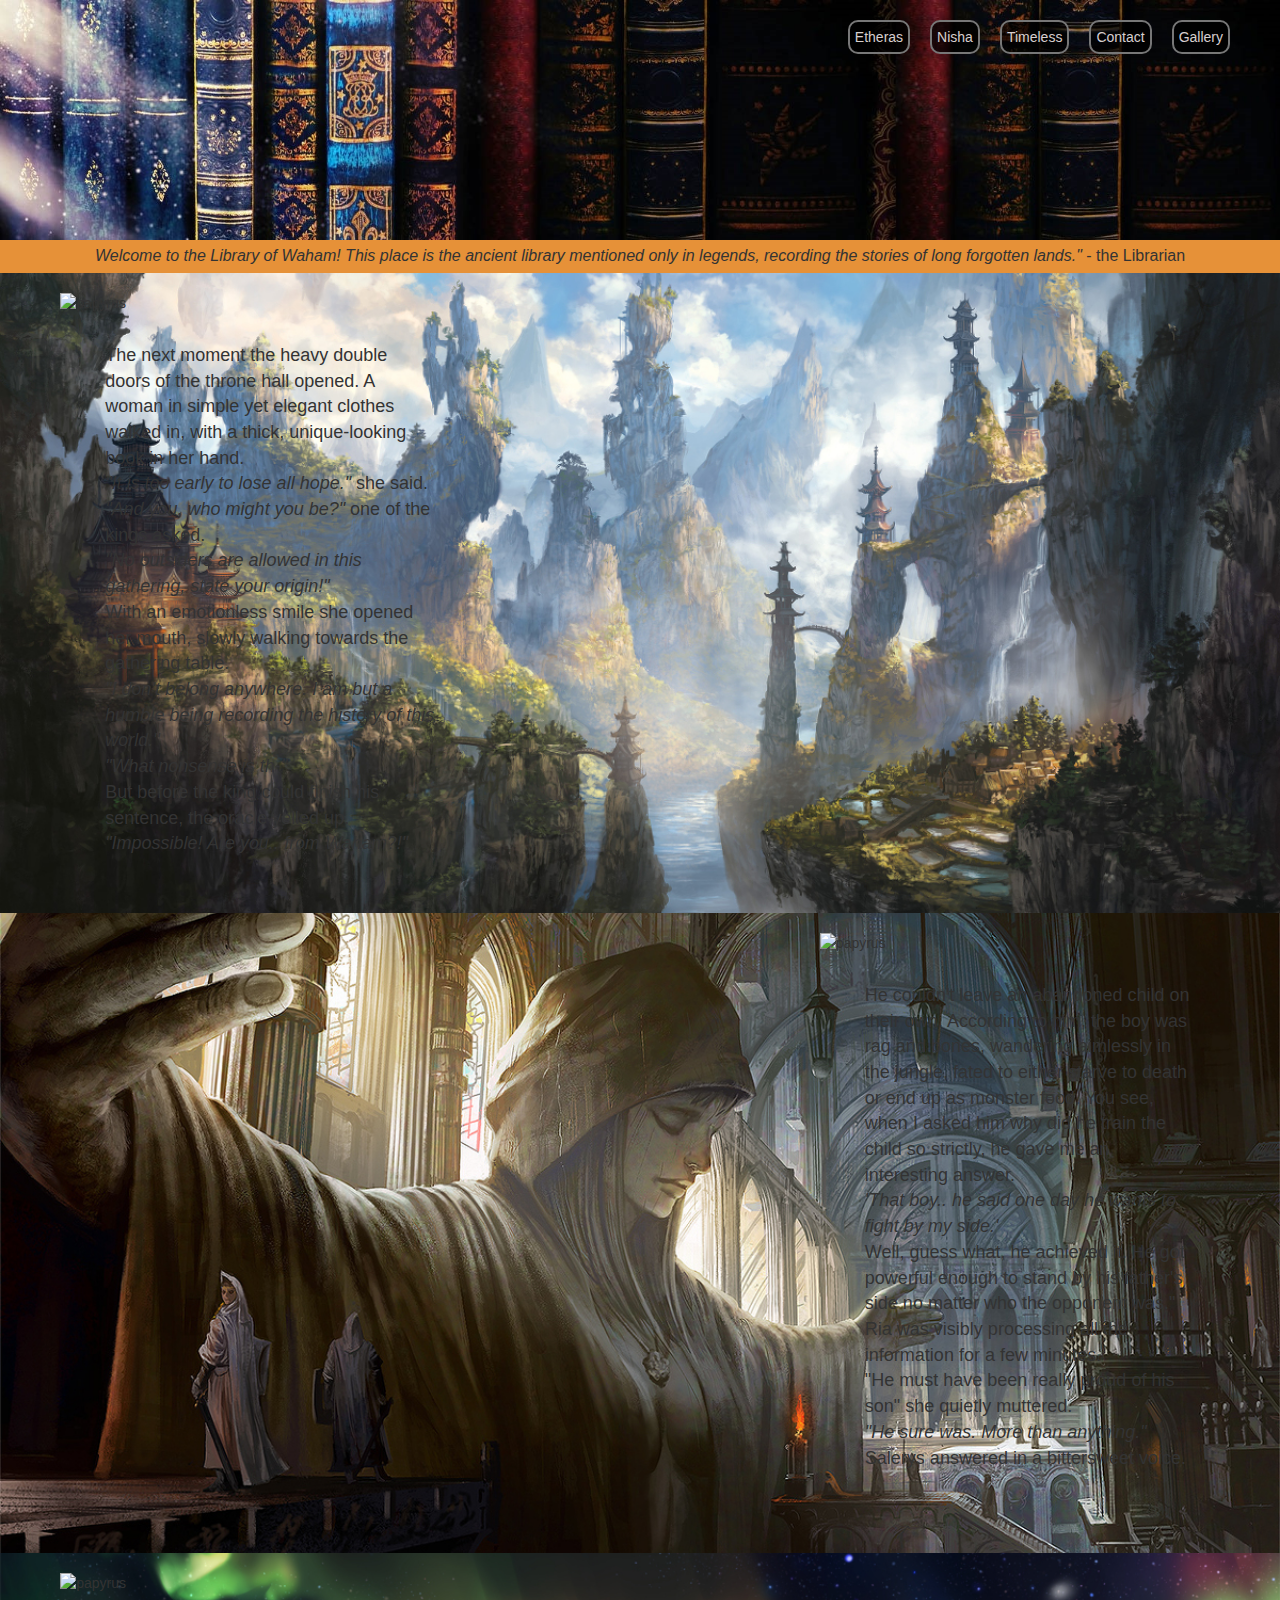
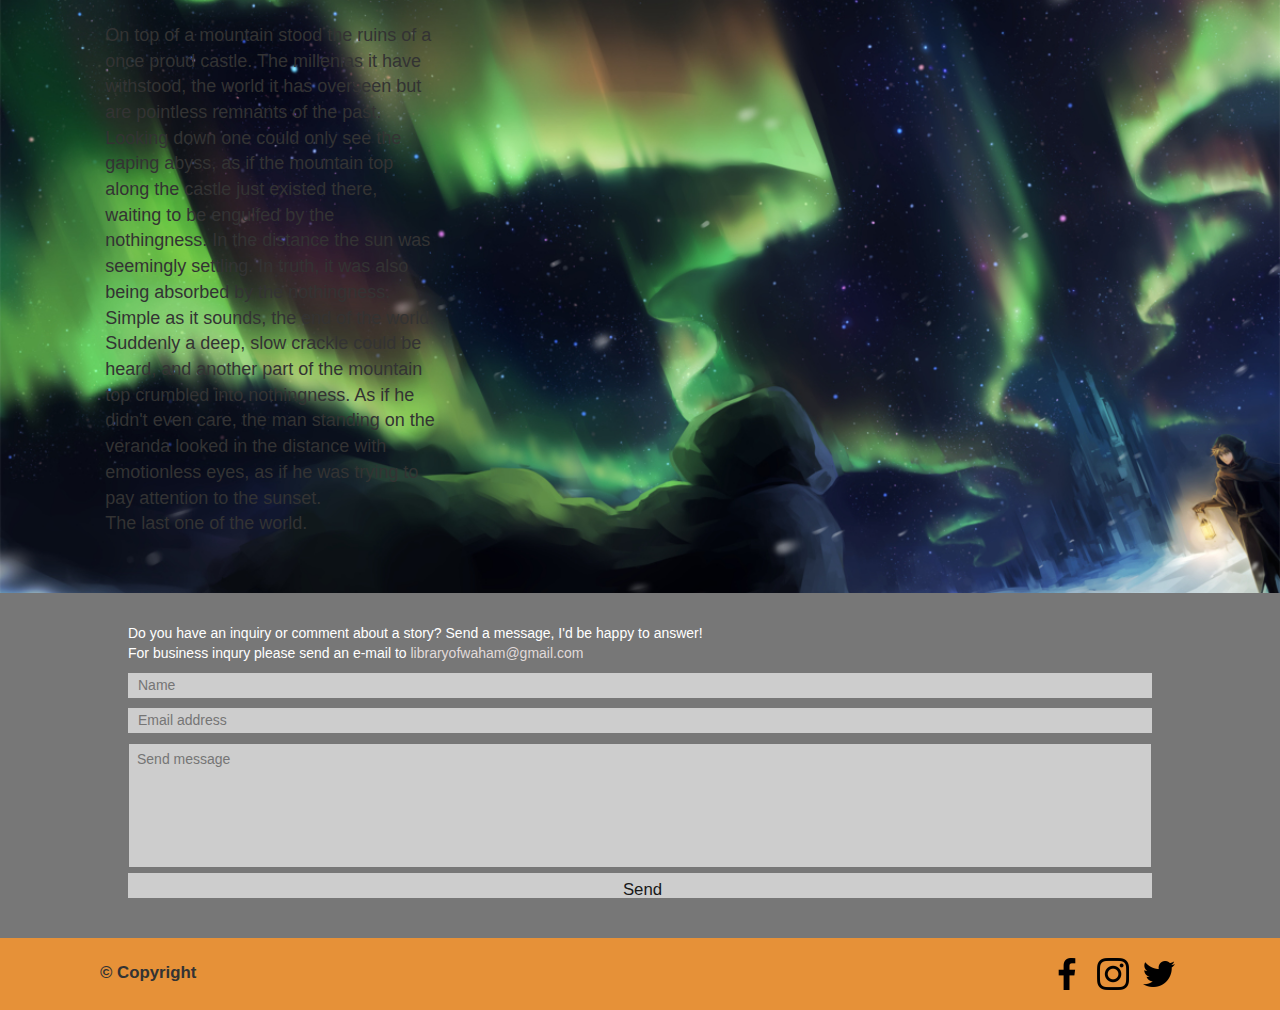
==== index.html @ be9147c2 "replaced Role Ipsum text with actual novel parts" ====
<!DOCTYPE html>
<html lang="en">
  <head>
    <meta charset="UTF-8" />
    <meta name="viewport" content="width=device-width, initial-scale=1.0" />
    <meta http-equiv="X-UA-Compatible" content="ie=edge" />
    <meta
      name="Description"
      content="An online novel site that shares stories written by author Alcor"
    />
    <meta name="keywords" content="novel, fantasy, story, Alcor, Waham" />
    <link
      rel="stylesheet"
      href="https://cdnjs.cloudflare.com/ajax/libs/twitter-bootstrap/3.3.7/css/bootstrap.min.css"
    />
    <link
      rel="stylesheet"
      href="https://cdnjs.cloudflare.com/ajax/libs/font-awesome/5.15.4/css/all.min.css"
    />
    <link rel="stylesheet" href="style.css" />
    <title>Library of Waham</title>
  </head>
  <body>
    <header>
        <nav>
            <ul>
                <li>
                    <a href="#etheras">Etheras</a>
                </li>
                <li>
                    <a href="#mute-priestess">Nisha</a>
                </li>
                <li>
                    <a href="#lost-in-time">Timeless</a>
                </li>
                <li>
                    <a href="#contact">Contact</a>
                </li>
                <li>
                    <a href="gallery.html">Gallery</a>
                </li>
            </ul>
        </nav>
    </header>
    <div id="quote">
        <em>Welcome to the Library of Waham! This place is the ancient library
            mentioned only in legends, recording the stories of long forgotten
            lands."</em> - the Librarian
    </div>
    <section id="etheras">
        <div class="content-container">
            <img class="papyrus-img" src="./assets/home/old_paper_stock_02_by_ftourini_d48ubt0.png" alt="papyrus" />
            <p class="papyrus-text">
                The next moment the heavy double doors of the throne hall opened.
                A woman in simple yet elegant clothes walked in, with a thick, unique-looking book in her hand.
                <br>
                <em>"It is too early to lose all hope."</em> she said.
                <br>
                <em>"And you, who might you be?"</em> one of the kings asked.
                <br>
                <em>"No outsiders are allowed in this gathering, state your origin!"</em>
                <br>
                With an emotionless smile she opened her mouth, slowly walking towards the gathering table.
                <br>
                <em>"I don't belong anywhere. I am but a humble being recording the history of this world."</em>
                <br>
                <em>"What nonsense is th-"</em>
                <br>
                But before the king could finish his sentence, the oracle yelled up.
                <em>"Impossible! Are you.. from Waham?!"</em>
            </p>
        </div>
    </section>
    <section id="mute-priestess">
        <div class="content-container mute-priestess-content">
            <img class="papyrus-img" src="./assets/home/old_paper_stock_02_by_ftourini_d48ubt0_2.png" alt="papyrus" />
            <p class="papyrus-text">
                He couldn't leave an abandoned child on their own.
                According to him, the boy was rag and bones, wandering aimlessly in the jungle, fated to either starve to death or end
                up as monster food.
                You see, when I asked him why did he train the child so strictly, he gave me an interesting answer.
                <br>
                <em>'That boy.. he said one day he wants to fight by my side.'</em>
                <br>
                Well, guess what, he achieved it.
                He got powerful enough to stand by his father's side no matter who the opponent was."
                Ria was visibly processing all the information for a few minutes.
                <br>
                "He must have been really proud of his son" she quietly muttered.
                <br>
                <em>"He sure was. More than anything."</em> Salerys answered in a bittersweet voice.
            </p>
        </div>
    </section>
    <section id="lost-in-time">
        <div class="content-container">
            <img class="papyrus-img" src="./assets/home/old_paper_stock_02_by_ftourini_d48ubt0.png" alt="papyrus" />
            <p class="papyrus-text">
                On top of a mountain stood the ruins of a once proud castle.
                The millenias it have withstood, the world it has overseen but are pointless remnants of the past.
                <br>
                Looking down one could only see the gaping abyss, as if the mountain top along the
                castle just existed there, waiting to be engulfed by the nothingness.
                In the distance the sun was seemingly settling. In truth, it was also being absorbed by the nothingness.
                Simple as it sounds, the end of the world.
                <br>
                Suddenly a deep, slow crackle could be heard, and another part of the mountain top crumbled into nothingness.
                As if he didn't even care, the man standing on the veranda looked in the distance with emotionless eyes, as if he was
                trying to pay attention to the sunset.
                <br>
                The last one of the world.
            </p>
        </div>
    </section>
    <section id="contact">
        
        <div class="contact-container">
            <p>
                Do you have an inquiry or comment about a story?
                Send a message, I'd be happy to answer!
                <br>
                For business inqury please send an e-mail to <a href="mailto:libraryofwaham@gmail.com">libraryofwaham@gmail.com</a>
            </p>
            <form action="thankyou.html">
                <input type="text" name="name" placeholder="Name" aria-label="Name" required>
                <br>
                <input type="email" name="email"  placeholder="Email address"
                    aria-label="Email address" required>
                <br>
                <textarea name="message" class="message" placeholder="Send message"
                    aria-label="Send message" required></textarea>
                <br>
                <div class="submit-button">
                    <input type="submit" value="Send" class="send" aria-label="Send your message">
                </div>
            </form>
        </div>
    </section>
    <footer>
        <p>
            &#169; Copyright
        </p>
    
        <div class="social-media">
            <a href="https://www.facebook.com">
                <img src="./assets/home/facebook-app-symbol.png" alt="facebook" />
            </a>
            <a href="https://www.instagram.com">
                <img src="./assets/home/instagram.png" alt="instagram" />
            </a>
            <a href="https://www.twitter.com">
                <img src="./assets/home/twitter.png" alt="twitter" />
            </a>
        </div>
    </footer>
    <script src="https://cdnjs.cloudflare.com/ajax/libs/jquery/3.5.1/jquery.min.js"></script>
    <script src="https://cdnjs.cloudflare.com/ajax/libs/twitter-bootstrap/3.3.7/js/bootstrap.min.js"></script>
  </body>
</html>
---- style.css ----
* {
    margin: 0;
    padding: 0;
    box-sizing: border-box;
}

body {
    height: 100vh;
    background-color: #777777;
    font-family:Arial, Helvetica, sans-serif
}

header {
    background-image: url("./assets/home/the_forbidden_library_by_glowsydoodles_dbdv1jk-pre.jpg");
    background-size: cover;
    height:240px;
    padding: 20px 40px;
    background-repeat: no-repeat;
    width: 100%;
}

nav {
    width: fit-content;
    margin-left: auto;
}

ul {
    list-style: none;
    padding: 0;
    display: flex;
    flex-direction: row;
    justify-content: flex-end;
}

li {
    margin: 0 10px;
    width: fit-content;
    padding: 5px;
    border: 2px solid #777777;
    border-radius: 10px;
    background-color: rgba(0, 0, 0, 0.7);
}

@media screen and (max-width: 640px) {
    ul {
        display: block;
    }
    li {
        width: 70px;
        margin: 5px 0;
    }
    header {
        padding-right: 0px;
        padding-top: 5px;
    }
}

a {
    text-decoration: none;
    color: #eee5e5e7;
}

#quote {
    color: #333;
    padding: 5px;
    font-size: 16px;
    text-align: center;
    background-color: #e69138;
}

/*--- SECTION COMMON SETTINGS ---*/
section {
    background-size: cover;
    background-position: center;
    height: 640px;
    padding: 20px 4.7vw;
}

/*--- CONTENT COMMON SETTINGS ---*/
.content-container {
    max-width: 400px;
    height: 100%;
    padding: 10px;
    position: relative;
}

.papyrus-img {
    position: absolute;
    top: 0;
    left: 0;
    width: 100%;
    height: 100%;
    background-size: contain;
    background-repeat: no-repeat;
}

.papyrus-text {
    position: absolute;
    top: 30px;
    left: 20px;
    padding: 20px 25px;
    font-size: 18px;
}

@media screen and (max-width: 360px) {
    .papyrus-text {
        font-size: 5.5vw;
    }
}

/*--- ETHERAS ---*/
#etheras {
    background-image: url('./assets/home/etheras_illust.jpg');
}

/*--- MUTE PRIESTESS ---*/
#mute-priestess {
    background-image: url('./assets/home/mute_priestess.jpg');
}

.mute-priestess-content {
    margin-left: auto;
}

/*--- LOST IN TIME ---*/
#lost-in-time {
    background-image: url('./assets/home/man_lost_in_time.jpg');
}

#contact {
    display: flex;
    align-items: center;
    justify-content: center;
    height: fit-content;
    padding: 30px 0;
}

.contact-container {
    width: 80%;
    color: #ffffff;
}

input{
    width: 100%;
    height: 25px;
    padding: 5px 5px 5px 10px;
    margin-bottom: 10px;
    background-color: #dadadade;
    color: #191919;
    border: none;
}

.message {
    width: 100%;
    height: 125px;
    padding: 5px 5px 5px 8px;
    resize: none;
    background-color: #dadadade;
    color:#191919;
}

.submit-button input {
    font-size:larger;
}

.submit-button {
    display: flex;
    justify-content: center;
}

footer {
    padding: 0px 100px;
    background-color: #e69138;
    display: flex;
    flex-direction: row;
    justify-content: space-between;
    align-items: baseline;
}

footer p {
    text-align: center;
    font-size:larger;
    font-weight:bolder;

}

.social-media {
    margin: 20px 0;
}

.social-media a {
    display: inline-block;
    width: 32px;
    height: 32px;
    margin: 0 5px;
}

.social-media a img {
    width: 32px;
    height: 32px;
}

@media screen and (max-width: 640px) {
    footer {
        padding: 20px;
        flex-direction: column;
        justify-content: center;
        align-items: center;
    }
}

.grid-container {
    display: grid;
    grid-template-columns: repeat(auto-fit, minmax(300px, 2.5fr));
    grid-gap: 5px;
    justify-items: center;
    margin-bottom: 5px;
}

.gallery img {
    width: 100%;
}

#thankyou-body {
    background-color: #f3f3f3;
}

#thankyou-image {
    width:100%;
}

#thankyou-message {
    margin-top: 100px;
    text-align: center;
    width: 100%;
}
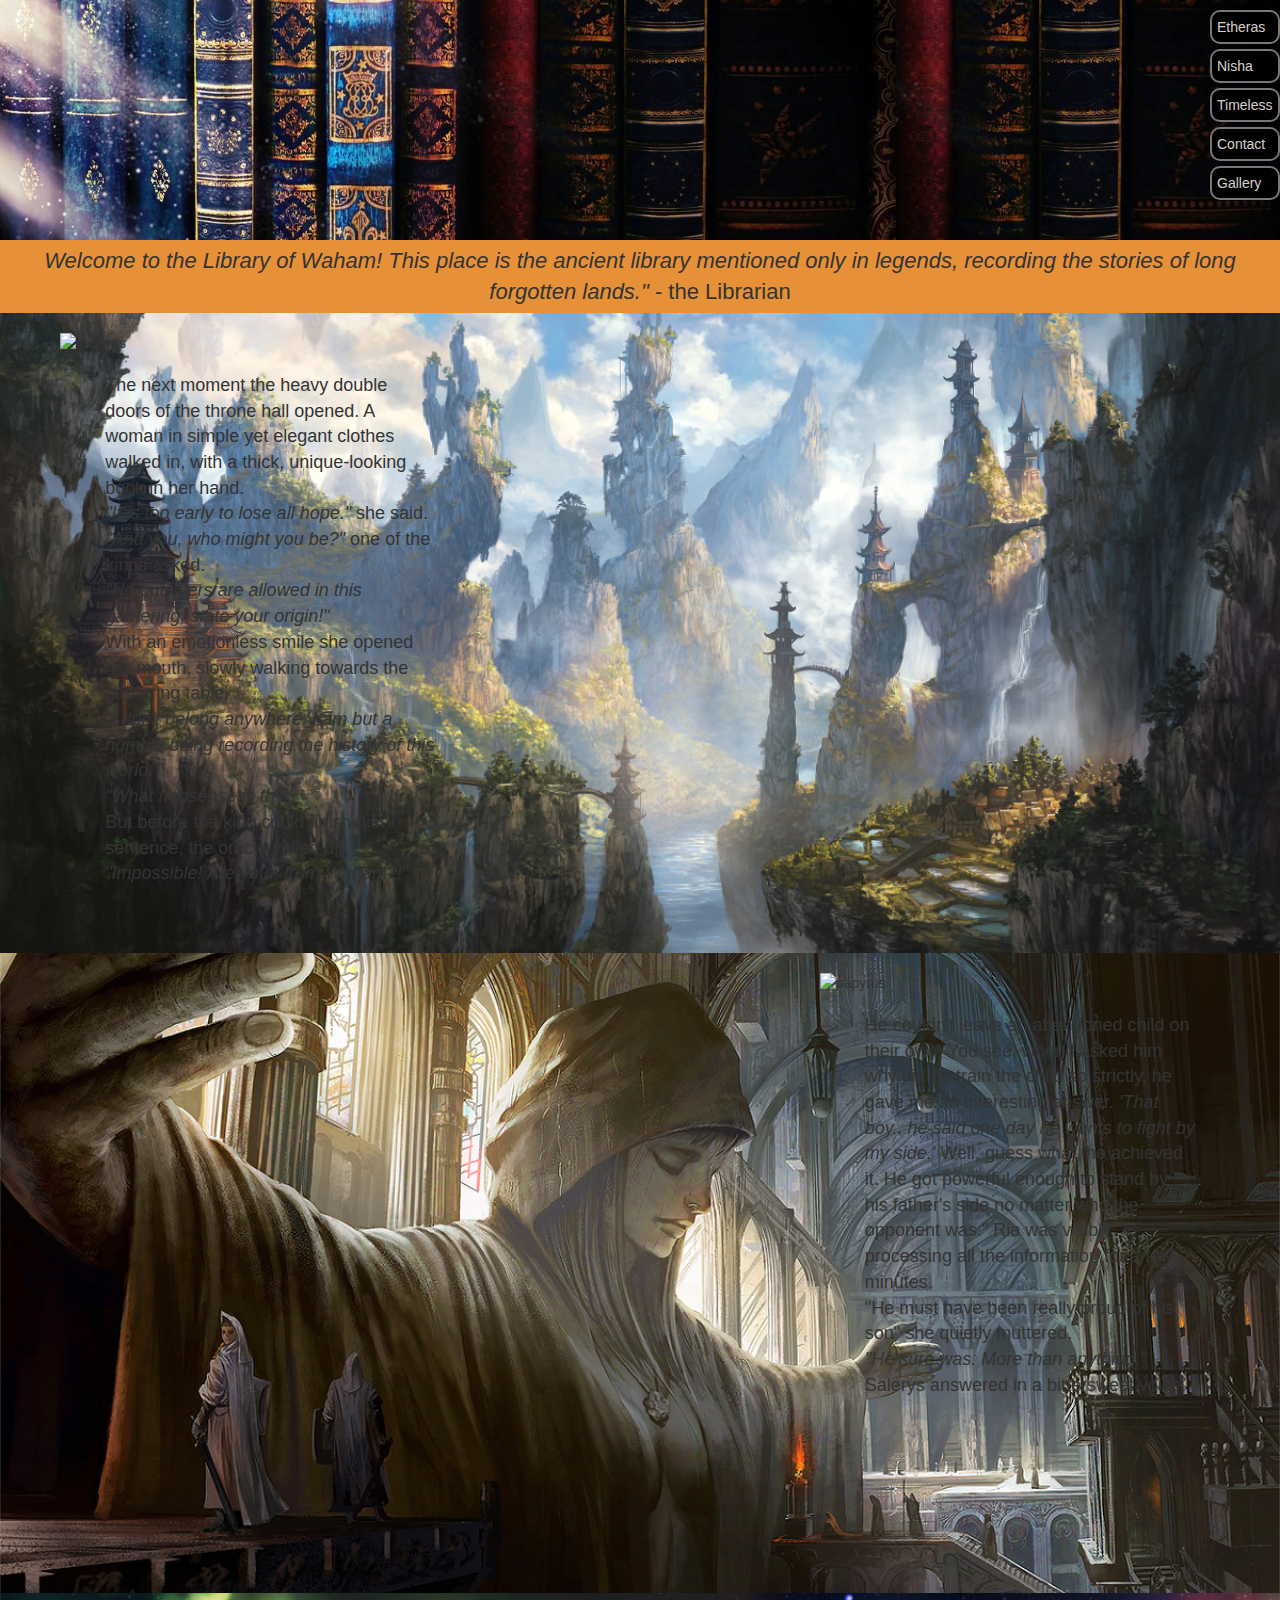
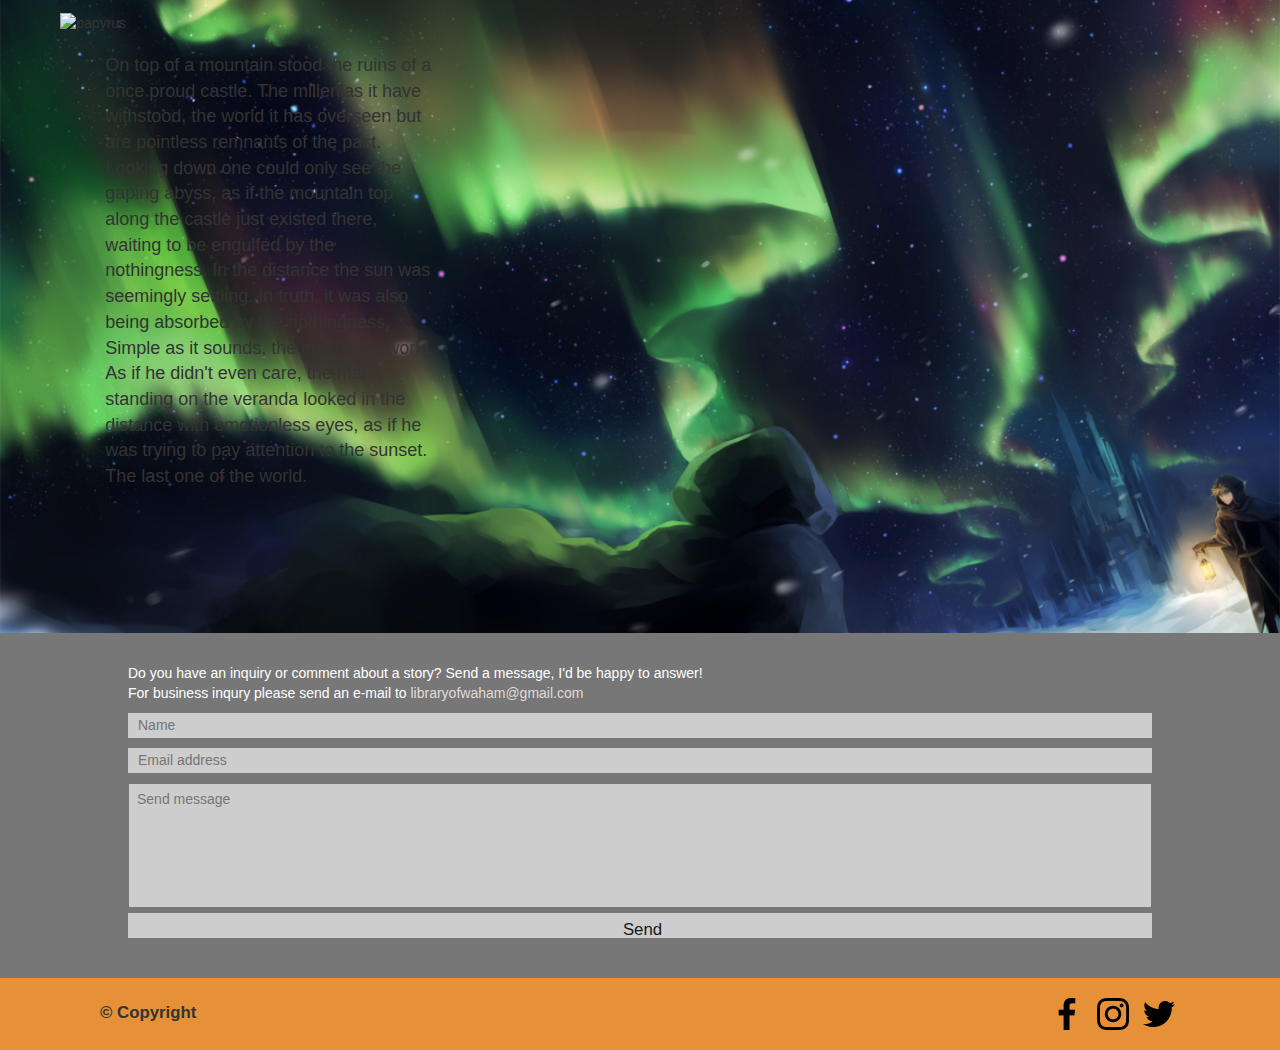
==== commit 697d3966: "added folder for readme images, corrected validator warnings in index" ====
--- a/index.html
+++ b/index.html
@@ -1,14 +1,14 @@
 <!DOCTYPE html>
 <html lang="en">
   <head>
-    <meta charset="UTF-8" />
-    <meta name="viewport" content="width=device-width, initial-scale=1.0" />
-    <meta http-equiv="X-UA-Compatible" content="ie=edge" />
+    <meta charset="UTF-8">
+    <meta name="viewport" content="width=device-width, initial-scale=1.0">
+    <meta http-equiv="X-UA-Compatible" content="ie=edge">
     <meta
       name="Description"
       content="An online novel site that shares stories written by author Alcor"
     />
-    <meta name="keywords" content="novel, fantasy, story, Alcor, Waham" />
+    <meta name="keywords" content="novel, fantasy, story, Alcor, Waham">
     <link
       rel="stylesheet"
       href="https://cdnjs.cloudflare.com/ajax/libs/twitter-bootstrap/3.3.7/css/bootstrap.min.css"
@@ -17,7 +17,7 @@
       rel="stylesheet"
       href="https://cdnjs.cloudflare.com/ajax/libs/font-awesome/5.15.4/css/all.min.css"
     />
-    <link rel="stylesheet" href="style.css" />
+    <link rel="stylesheet" href="style.css">
     <title>Library of Waham</title>
   </head>
   <body>
@@ -49,7 +49,7 @@
     </div>
     <section id="etheras">
         <div class="content-container">
-            <img class="papyrus-img" src="./assets/home/old_paper_stock_02_by_ftourini_d48ubt0.png" alt="papyrus" />
+            <img class="papyrus-img" src="./assets/home/old_paper_stock_02_by_ftourini_d48ubt0.png" alt="papyrus">
             <p class="papyrus-text">
                 The next moment the heavy double doors of the throne hall opened.
                 A woman in simple yet elegant clothes walked in, with a thick, unique-looking book in her hand.
@@ -73,15 +73,11 @@
     </section>
     <section id="mute-priestess">
         <div class="content-container mute-priestess-content">
-            <img class="papyrus-img" src="./assets/home/old_paper_stock_02_by_ftourini_d48ubt0_2.png" alt="papyrus" />
+            <img class="papyrus-img" src="./assets/home/old_paper_stock_02_by_ftourini_d48ubt0_2.png" alt="papyrus">
             <p class="papyrus-text">
                 He couldn't leave an abandoned child on their own.
-                According to him, the boy was rag and bones, wandering aimlessly in the jungle, fated to either starve to death or end
-                up as monster food.
                 You see, when I asked him why did he train the child so strictly, he gave me an interesting answer.
-                <br>
                 <em>'That boy.. he said one day he wants to fight by my side.'</em>
-                <br>
                 Well, guess what, he achieved it.
                 He got powerful enough to stand by his father's side no matter who the opponent was."
                 Ria was visibly processing all the information for a few minutes.
@@ -94,7 +90,7 @@
     </section>
     <section id="lost-in-time">
         <div class="content-container">
-            <img class="papyrus-img" src="./assets/home/old_paper_stock_02_by_ftourini_d48ubt0.png" alt="papyrus" />
+            <img class="papyrus-img" src="./assets/home/old_paper_stock_02_by_ftourini_d48ubt0.png" alt="papyrus">
             <p class="papyrus-text">
                 On top of a mountain stood the ruins of a once proud castle.
                 The millenias it have withstood, the world it has overseen but are pointless remnants of the past.
@@ -103,8 +99,6 @@
                 castle just existed there, waiting to be engulfed by the nothingness.
                 In the distance the sun was seemingly settling. In truth, it was also being absorbed by the nothingness.
                 Simple as it sounds, the end of the world.
-                <br>
-                Suddenly a deep, slow crackle could be heard, and another part of the mountain top crumbled into nothingness.
                 As if he didn't even care, the man standing on the veranda looked in the distance with emotionless eyes, as if he was
                 trying to pay attention to the sunset.
                 <br>
@@ -143,13 +137,13 @@
     
         <div class="social-media">
             <a href="https://www.facebook.com">
-                <img src="./assets/home/facebook-app-symbol.png" alt="facebook" />
+                <img src="./assets/home/facebook-app-symbol.png" alt="facebook">
             </a>
             <a href="https://www.instagram.com">
-                <img src="./assets/home/instagram.png" alt="instagram" />
+                <img src="./assets/home/instagram.png" alt="instagram">
             </a>
             <a href="https://www.twitter.com">
-                <img src="./assets/home/twitter.png" alt="twitter" />
+                <img src="./assets/home/twitter.png" alt="twitter">
             </a>
         </div>
     </footer>
--- a/style.css
+++ b/style.css
@@ -7,7 +7,7 @@
 body {
     height: 100vh;
     background-color: #777777;
-    font-family:Arial, Helvetica, sans-serif
+    font-family:Arial, Helvetica, sans-serif;
 }
 
 header {
@@ -41,7 +41,7 @@
     background-color: rgba(0, 0, 0, 0.7);
 }
 
-@media screen and (max-width: 640px) {
+@media screen and (max-width: 1440px) {
     ul {
         display: block;
     }
@@ -63,9 +63,21 @@
 #quote {
     color: #333;
     padding: 5px;
-    font-size: 16px;
+    font-size: 22px;
+    font-style: bold;
     text-align: center;
     background-color: #e69138;
+}
+
+@media screen and (max-width: 360px) {
+    #quote {
+        color: #333;
+        padding: 5px;
+        font-size: 18px;
+        font-style: bold;
+        text-align: center;
+        background-color: #e69138;
+    }
 }
 
 /*--- SECTION COMMON SETTINGS ---*/
@@ -98,13 +110,17 @@
     position: absolute;
     top: 30px;
     left: 20px;
-    padding: 20px 25px;
+    padding: 10px 25px;
     font-size: 18px;
 }
 
-@media screen and (max-width: 360px) {
+@media screen and (max-width: 420px) {
     .papyrus-text {
-        font-size: 5.5vw;
+        position: absolute;
+        top: 30px;
+        left: 20px;
+        padding: 10px 25px;
+        font-size: 15px;
     }
 }
 
@@ -168,22 +184,6 @@
     justify-content: center;
 }
 
-footer {
-    padding: 0px 100px;
-    background-color: #e69138;
-    display: flex;
-    flex-direction: row;
-    justify-content: space-between;
-    align-items: baseline;
-}
-
-footer p {
-    text-align: center;
-    font-size:larger;
-    font-weight:bolder;
-
-}
-
 .social-media {
     margin: 20px 0;
 }
@@ -198,6 +198,48 @@
 .social-media a img {
     width: 32px;
     height: 32px;
+}
+
+.grid-container {
+    display: grid;
+    grid-template-columns: repeat(auto-fit, minmax(300px, 2,5fr));
+    grid-gap: 5px;
+    justify-items: center;
+    margin-bottom: 5px;
+}
+
+.gallery img {
+    width: 100%
+}
+
+#thankyou-body {
+    background-color: #f3f3f3;
+}
+
+#thankyou-image {
+    width:100%;
+}
+
+#thankyou-message {
+    margin-top: 100px;
+    text-align: center;
+    width: 100%;
+}
+
+footer {
+    padding: 0px 100px;
+    background-color: #e69138;
+    display: flex;
+    flex-direction: row;
+    justify-content: space-between;
+    align-items: baseline;
+}
+
+footer p {
+    text-align: center;
+    font-size: larger;
+    font-weight: bolder;
+
 }
 
 @media screen and (max-width: 640px) {
@@ -207,30 +249,4 @@
         justify-content: center;
         align-items: center;
     }
-}
-
-.grid-container {
-    display: grid;
-    grid-template-columns: repeat(auto-fit, minmax(300px, 2.5fr));
-    grid-gap: 5px;
-    justify-items: center;
-    margin-bottom: 5px;
-}
-
-.gallery img {
-    width: 100%;
-}
-
-#thankyou-body {
-    background-color: #f3f3f3;
-}
-
-#thankyou-image {
-    width:100%;
-}
-
-#thankyou-message {
-    margin-top: 100px;
-    text-align: center;
-    width: 100%;
 }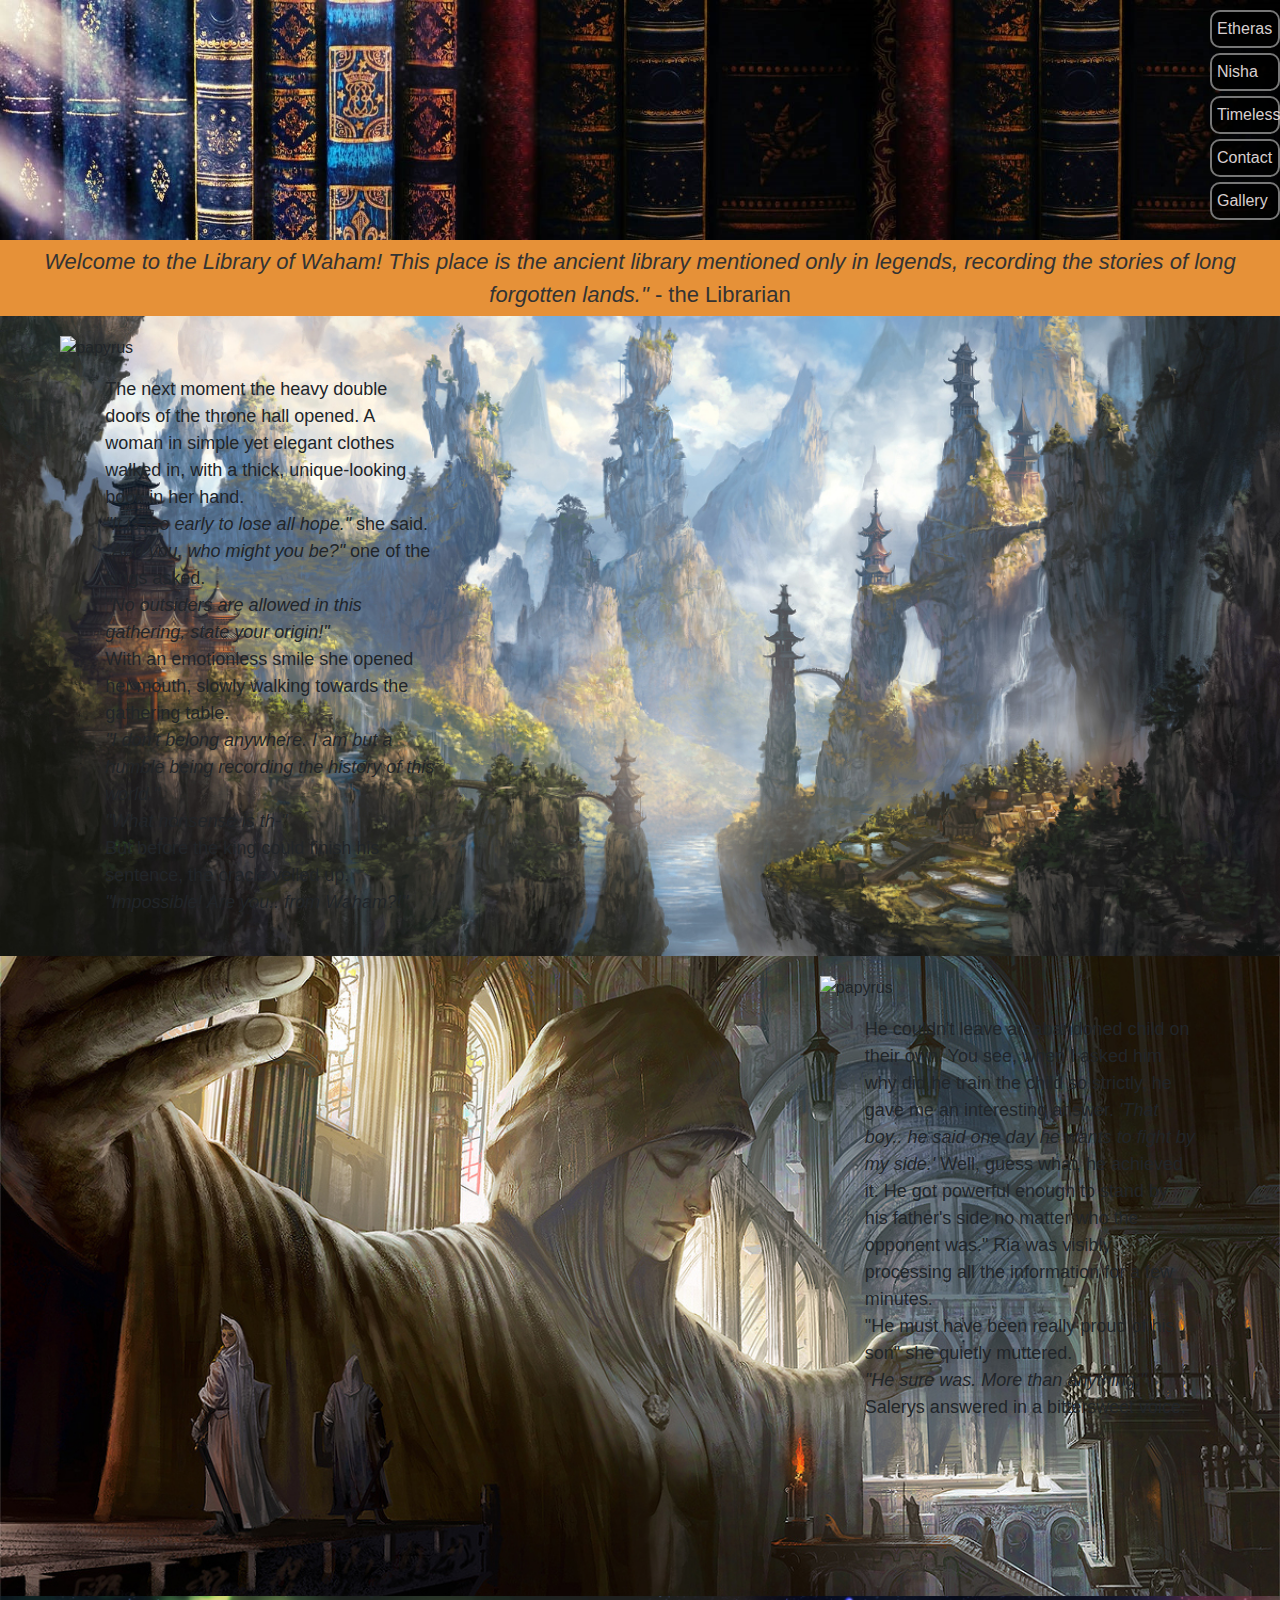
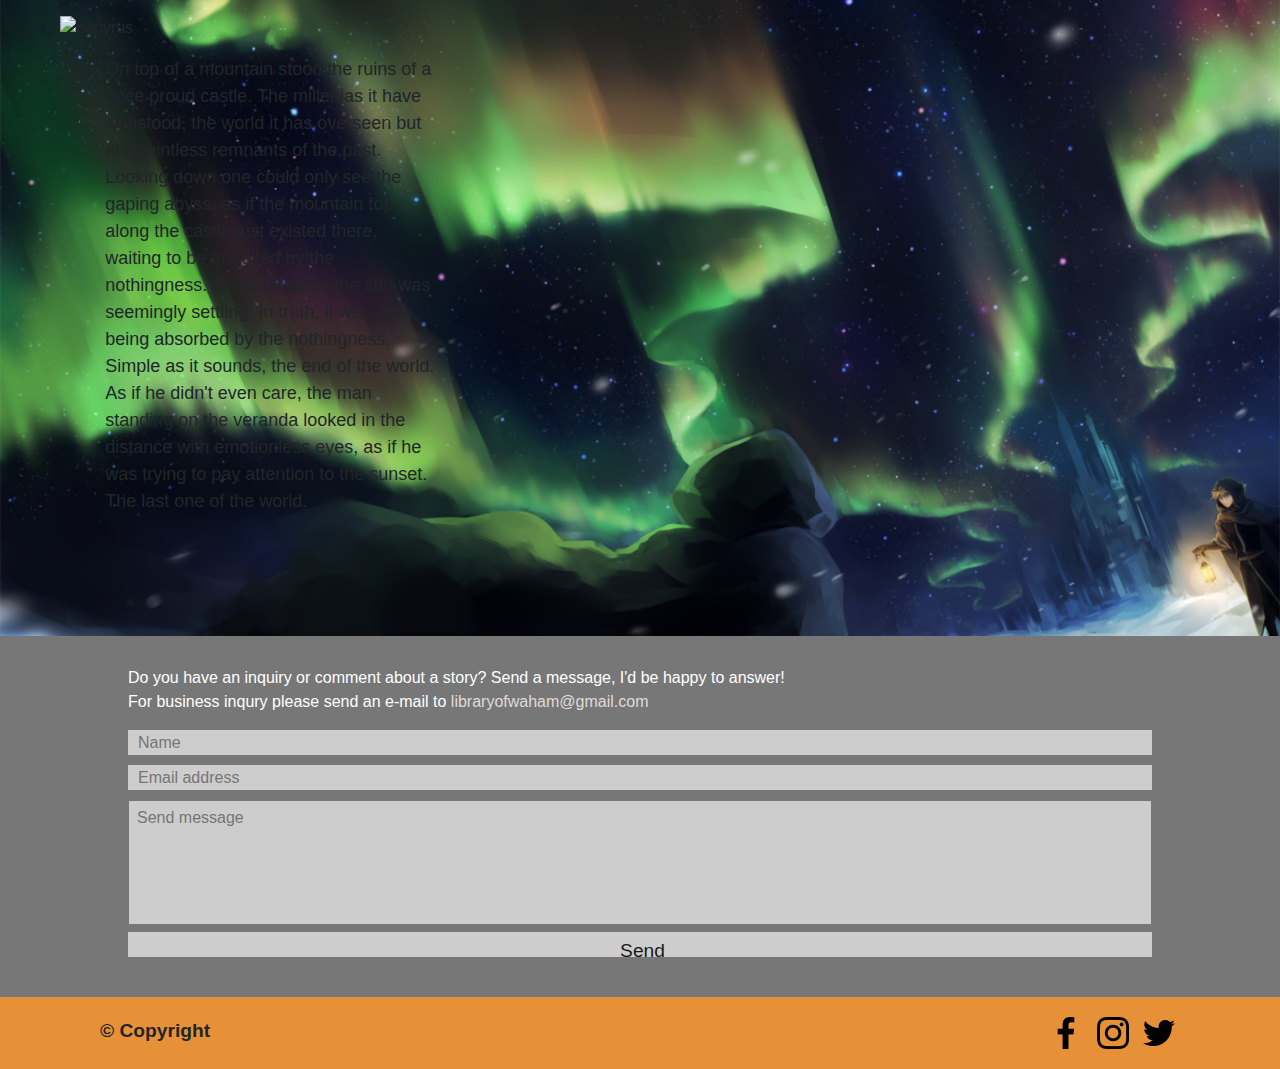
==== commit 702b90a8: "changed bootstrap and added favicon" ====
--- a/index.html
+++ b/index.html
@@ -11,13 +11,14 @@
     <meta name="keywords" content="novel, fantasy, story, Alcor, Waham">
     <link
       rel="stylesheet"
-      href="https://cdnjs.cloudflare.com/ajax/libs/twitter-bootstrap/3.3.7/css/bootstrap.min.css"
+      href="https://cdn.jsdelivr.net/npm/bootstrap@5.3.2/dist/css/bootstrap.min.css"
     />
     <link
       rel="stylesheet"
       href="https://cdnjs.cloudflare.com/ajax/libs/font-awesome/5.15.4/css/all.min.css"
     />
     <link rel="stylesheet" href="style.css">
+    <link rel="icon" type="image/x-icon" href="assets/home/favicon_book.png">
     <title>Library of Waham</title>
   </head>
   <body>
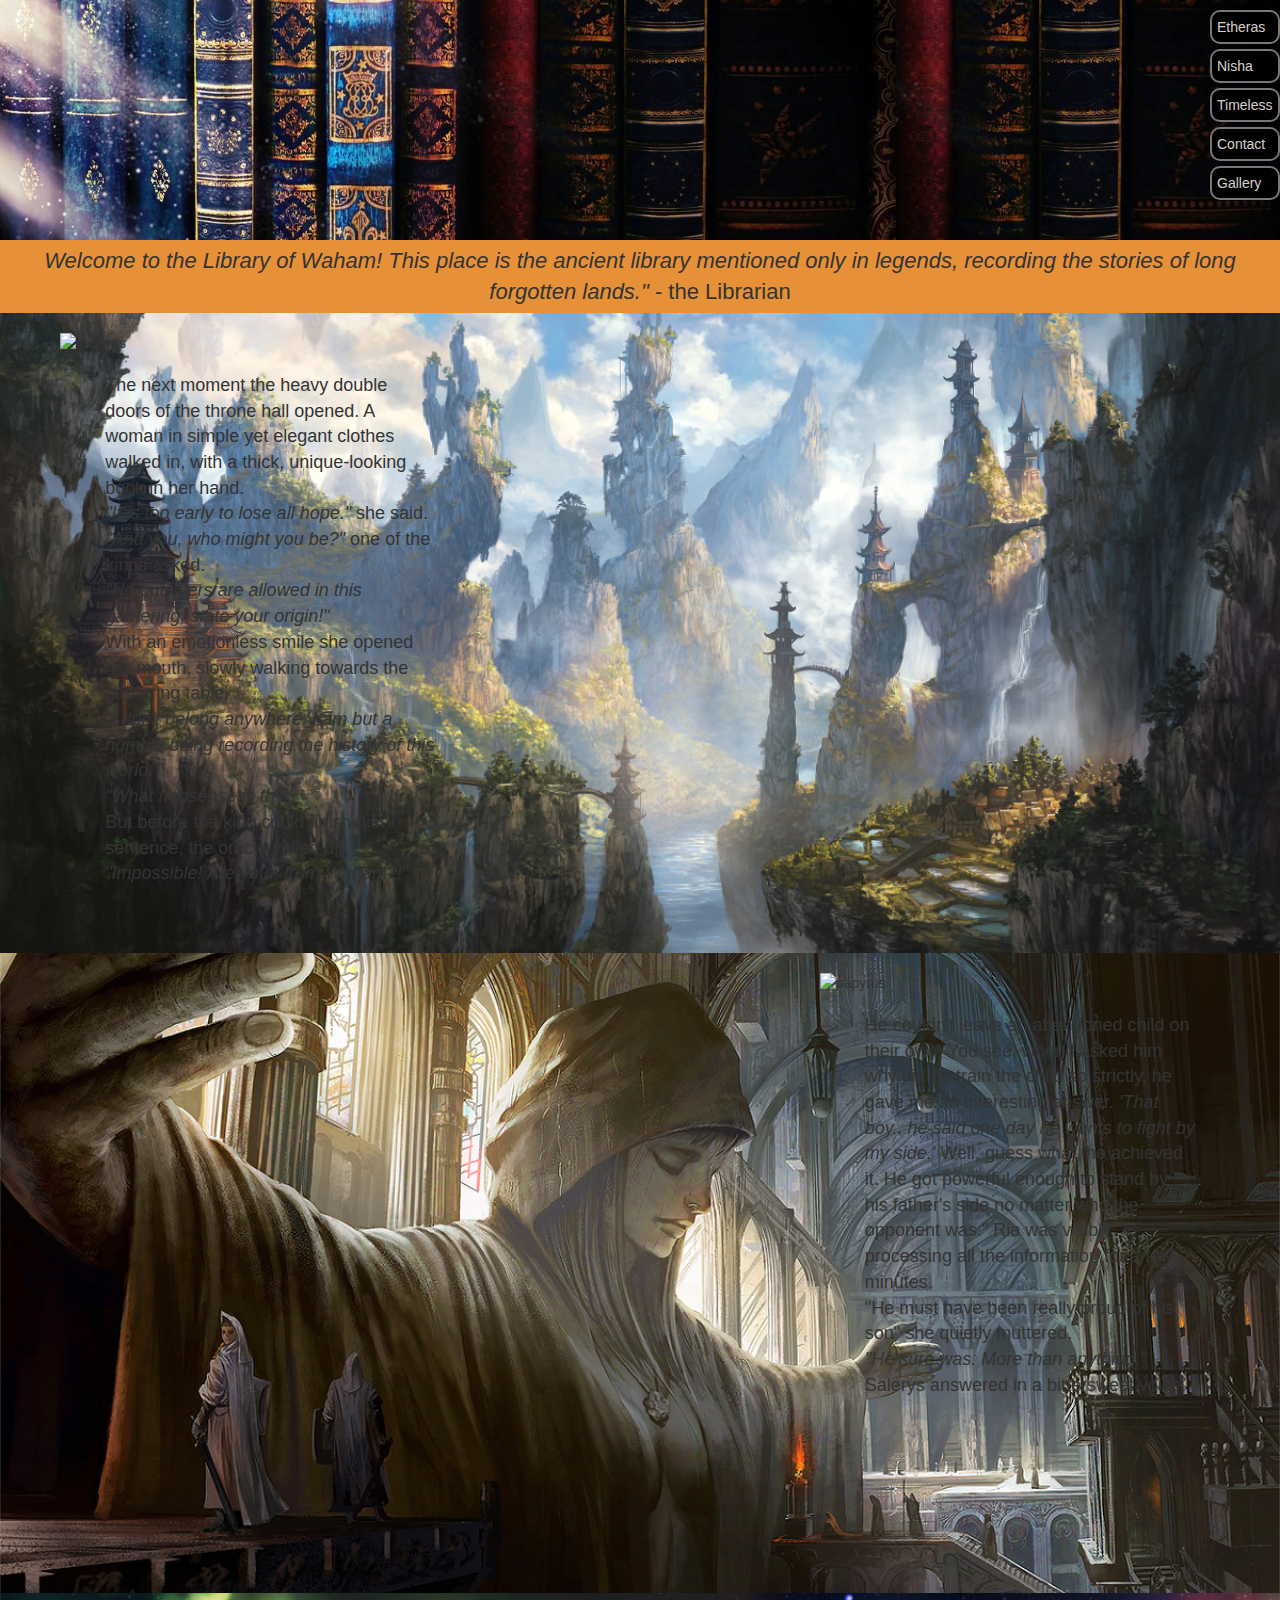
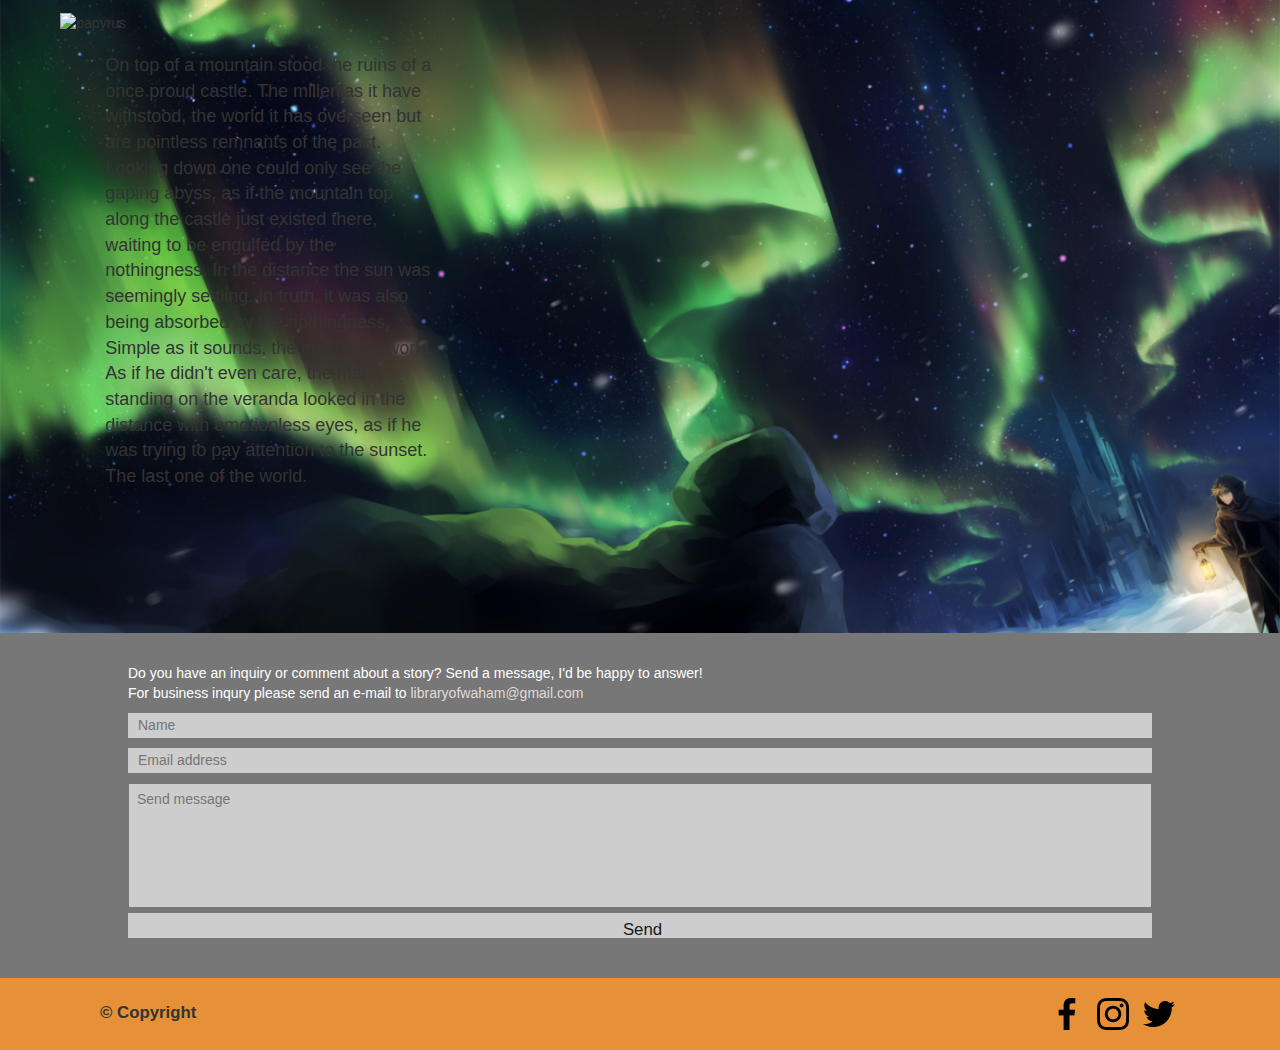
==== commit 407b110c: "switched bootstrap back due validator reasons, renamed image, added favicon link to readme" ====
--- a/index.html
+++ b/index.html
@@ -11,7 +11,7 @@
     <meta name="keywords" content="novel, fantasy, story, Alcor, Waham">
     <link
       rel="stylesheet"
-      href="https://cdn.jsdelivr.net/npm/bootstrap@5.3.2/dist/css/bootstrap.min.css"
+      href="https://cdnjs.cloudflare.com/ajax/libs/twitter-bootstrap/3.3.7/css/bootstrap.min.css"
     />
     <link
       rel="stylesheet"
@@ -50,7 +50,7 @@
     </div>
     <section id="etheras">
         <div class="content-container">
-            <img class="papyrus-img" src="./assets/home/old_paper_stock_02_by_ftourini_d48ubt0.png" alt="papyrus">
+            <img class="papyrus-img" src="assets/home/paper_stock_02.png" alt="papyrus">
             <p class="papyrus-text">
                 The next moment the heavy double doors of the throne hall opened.
                 A woman in simple yet elegant clothes walked in, with a thick, unique-looking book in her hand.
@@ -74,7 +74,7 @@
     </section>
     <section id="mute-priestess">
         <div class="content-container mute-priestess-content">
-            <img class="papyrus-img" src="./assets/home/old_paper_stock_02_by_ftourini_d48ubt0_2.png" alt="papyrus">
+            <img class="papyrus-img" src="assets/home/paper_stock_02_mirrored.png" alt="papyrus">
             <p class="papyrus-text">
                 He couldn't leave an abandoned child on their own.
                 You see, when I asked him why did he train the child so strictly, he gave me an interesting answer.
@@ -91,7 +91,7 @@
     </section>
     <section id="lost-in-time">
         <div class="content-container">
-            <img class="papyrus-img" src="./assets/home/old_paper_stock_02_by_ftourini_d48ubt0.png" alt="papyrus">
+            <img class="papyrus-img" src="assets/home/paper_stock_02.png" alt="papyrus">
             <p class="papyrus-text">
                 On top of a mountain stood the ruins of a once proud castle.
                 The millenias it have withstood, the world it has overseen but are pointless remnants of the past.
@@ -138,17 +138,17 @@
     
         <div class="social-media">
             <a href="https://www.facebook.com">
-                <img src="./assets/home/facebook-app-symbol.png" alt="facebook">
+                <img src="assets/home/facebook-app-symbol.png" alt="facebook">
             </a>
             <a href="https://www.instagram.com">
-                <img src="./assets/home/instagram.png" alt="instagram">
+                <img src="assets/home/instagram.png" alt="instagram">
             </a>
             <a href="https://www.twitter.com">
-                <img src="./assets/home/twitter.png" alt="twitter">
+                <img src="assets/home/twitter.png" alt="twitter">
             </a>
         </div>
     </footer>
     <script src="https://cdnjs.cloudflare.com/ajax/libs/jquery/3.5.1/jquery.min.js"></script>
-    <script src="https://cdnjs.cloudflare.com/ajax/libs/twitter-bootstrap/3.3.7/js/bootstrap.min.js"></script>
+    <script src="https://cdn.jsdelivr.net/npm/bootstrap@5.3.2/dist/css/bootstrap.min.css"></script>
   </body>
 </html>
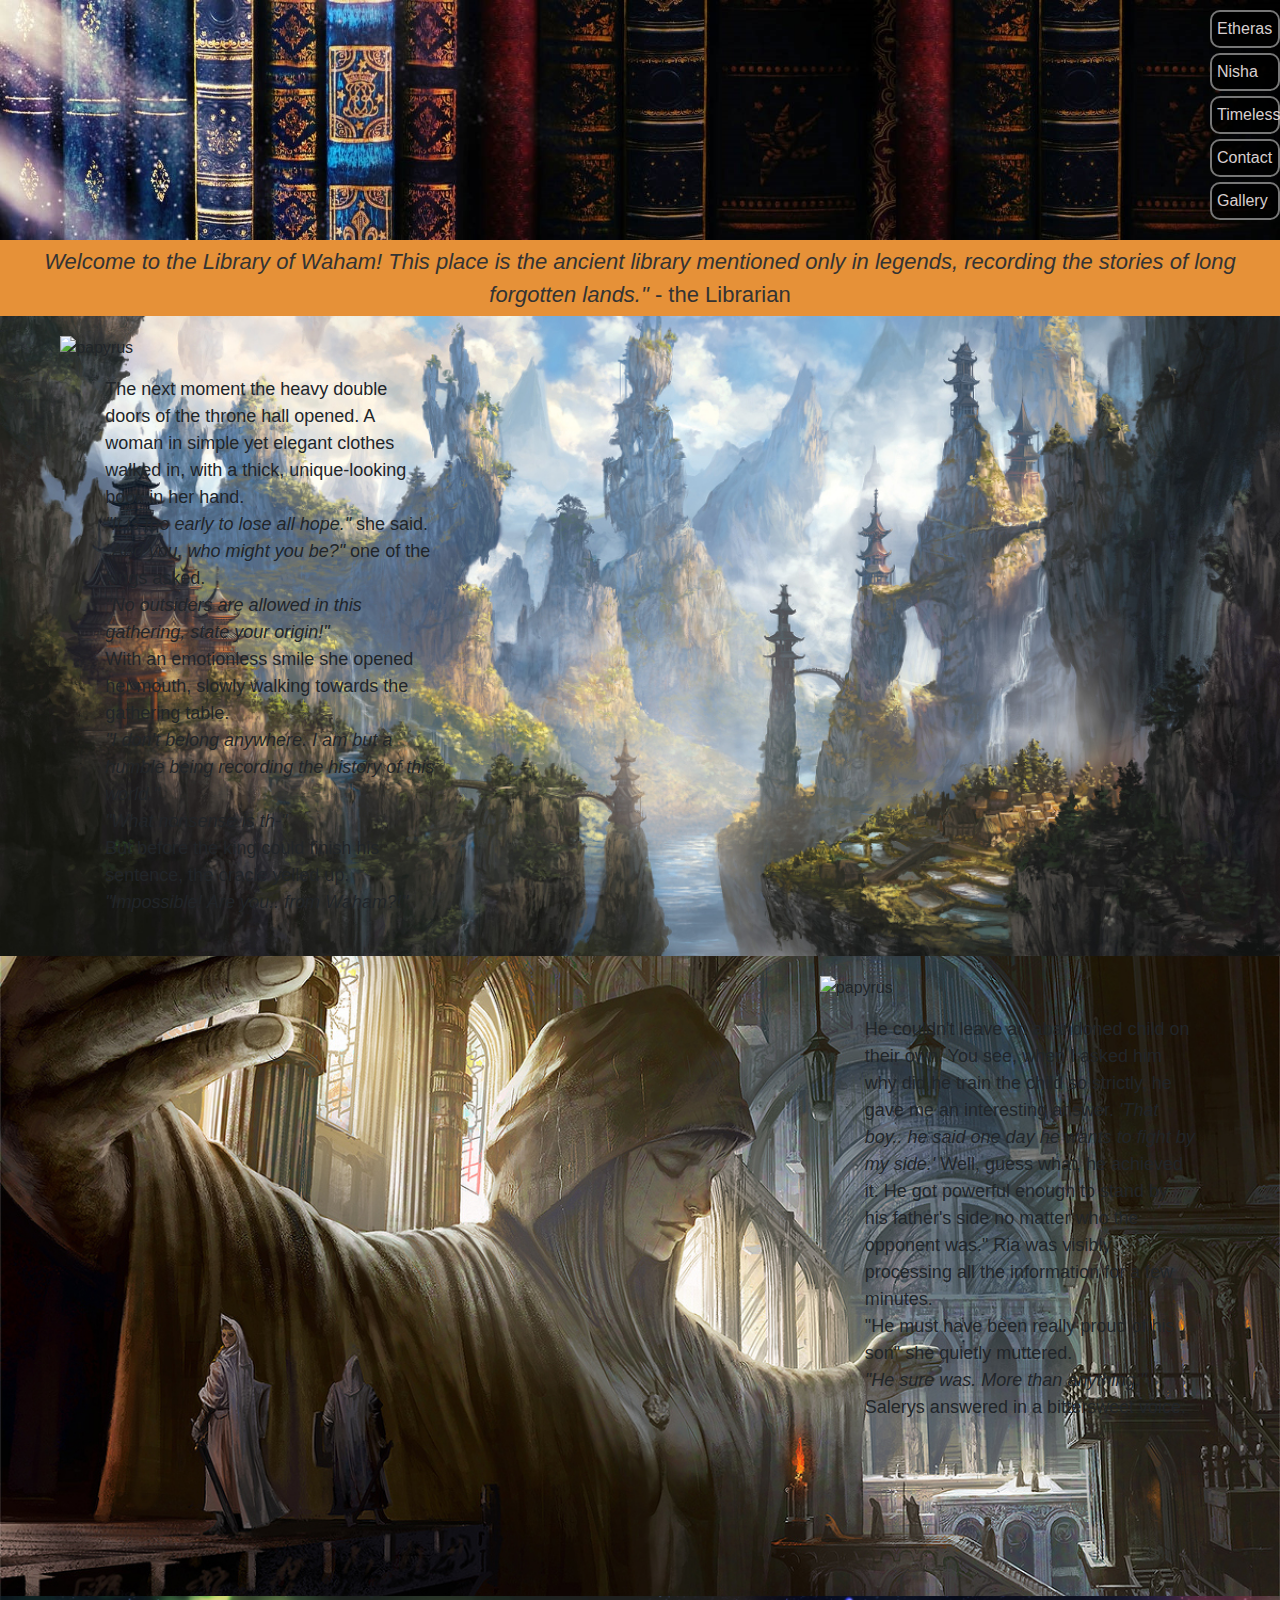
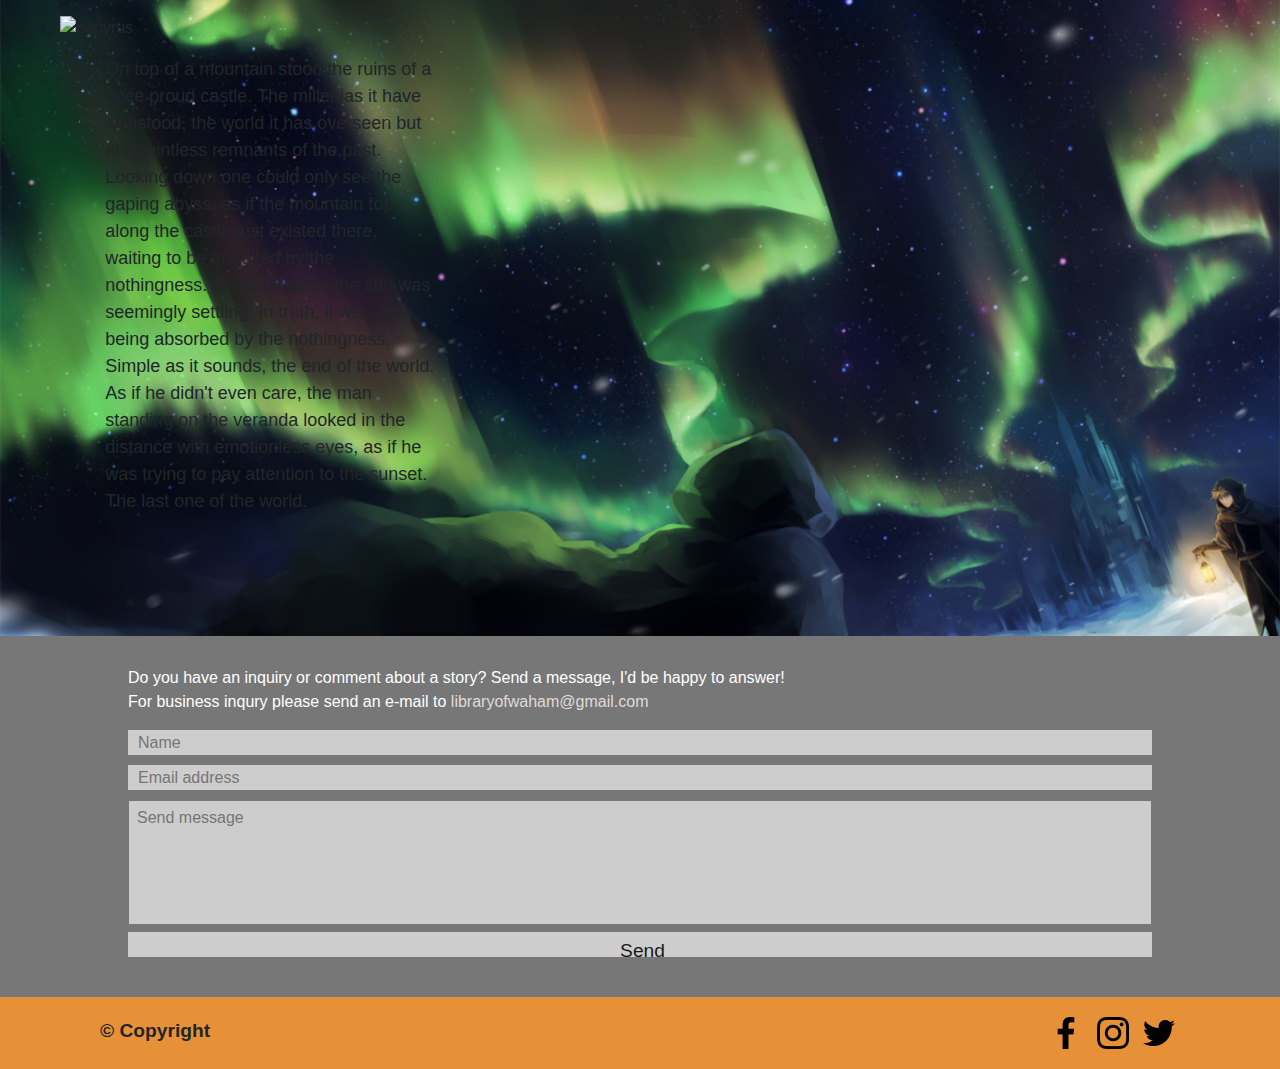
==== commit 6b746a05: "updated bootstrap to version 5.3.2" ====
--- a/index.html
+++ b/index.html
@@ -11,7 +11,7 @@
     <meta name="keywords" content="novel, fantasy, story, Alcor, Waham">
     <link
       rel="stylesheet"
-      href="https://cdnjs.cloudflare.com/ajax/libs/twitter-bootstrap/3.3.7/css/bootstrap.min.css"
+      href="https://cdn.jsdelivr.net/npm/bootstrap@5.3.2/dist/css/bootstrap.min.css"
     />
     <link
       rel="stylesheet"
@@ -23,6 +23,7 @@
   </head>
   <body>
     <header>
+        <!-- Navigation buttons -->
         <nav>
             <ul>
                 <li>
@@ -43,11 +44,13 @@
             </ul>
         </nav>
     </header>
+    <!-- Quote on top of the page under banner image -->
     <div id="quote">
         <em>Welcome to the Library of Waham! This place is the ancient library
             mentioned only in legends, recording the stories of long forgotten
             lands."</em> - the Librarian
     </div>
+    <!-- Etheras teaser -->
     <section id="etheras">
         <div class="content-container">
             <img class="papyrus-img" src="assets/home/paper_stock_02.png" alt="papyrus">
@@ -72,6 +75,7 @@
             </p>
         </div>
     </section>
+    <!-- Nisha priestess teaser -->
     <section id="mute-priestess">
         <div class="content-container mute-priestess-content">
             <img class="papyrus-img" src="assets/home/paper_stock_02_mirrored.png" alt="papyrus">
@@ -89,6 +93,7 @@
             </p>
         </div>
     </section>
+    <!-- Timeless man teaser -->
     <section id="lost-in-time">
         <div class="content-container">
             <img class="papyrus-img" src="assets/home/paper_stock_02.png" alt="papyrus">
@@ -107,6 +112,7 @@
             </p>
         </div>
     </section>
+    <!-- Contact fillout form -->
     <section id="contact">
         
         <div class="contact-container">
@@ -131,6 +137,7 @@
             </form>
         </div>
     </section>
+    <!-- Footer (copyright + social media) -->
     <footer>
         <p>
             &#169; Copyright
@@ -149,6 +156,6 @@
         </div>
     </footer>
     <script src="https://cdnjs.cloudflare.com/ajax/libs/jquery/3.5.1/jquery.min.js"></script>
-    <script src="https://cdn.jsdelivr.net/npm/bootstrap@5.3.2/dist/css/bootstrap.min.css"></script>
+    <script src="https://cdn.jsdelivr.net/npm/bootstrap@5.3.2/dist/js/bootstrap.bundle.min.js"></script>
   </body>
 </html>
--- a/style.css
+++ b/style.css
@@ -11,7 +11,7 @@
 }
 
 header {
-    background-image: url("./assets/home/the_forbidden_library_by_glowsydoodles_dbdv1jk-pre.jpg");
+    background-image: url("assets/home/forbidden_library.jpg");
     background-size: cover;
     height:240px;
     padding: 20px 40px;
@@ -64,7 +64,6 @@
     color: #333;
     padding: 5px;
     font-size: 22px;
-    font-style: bold;
     text-align: center;
     background-color: #e69138;
 }
@@ -74,7 +73,6 @@
         color: #333;
         padding: 5px;
         font-size: 18px;
-        font-style: bold;
         text-align: center;
         background-color: #e69138;
     }
@@ -126,12 +124,12 @@
 
 /*--- ETHERAS ---*/
 #etheras {
-    background-image: url('./assets/home/etheras_illust.jpg');
+    background-image: url('assets/home/etheras_illust.jpg');
 }
 
 /*--- MUTE PRIESTESS ---*/
 #mute-priestess {
-    background-image: url('./assets/home/mute_priestess.jpg');
+    background-image: url('assets/home/mute_priestess.jpg');
 }
 
 .mute-priestess-content {
@@ -140,7 +138,7 @@
 
 /*--- LOST IN TIME ---*/
 #lost-in-time {
-    background-image: url('./assets/home/man_lost_in_time.jpg');
+    background-image: url('assets/home/man_lost_in_time.jpg');
 }
 
 #contact {
@@ -202,7 +200,6 @@
 
 .grid-container {
     display: grid;
-    grid-template-columns: repeat(auto-fit, minmax(300px, 2,5fr));
     grid-gap: 5px;
     justify-items: center;
     margin-bottom: 5px;
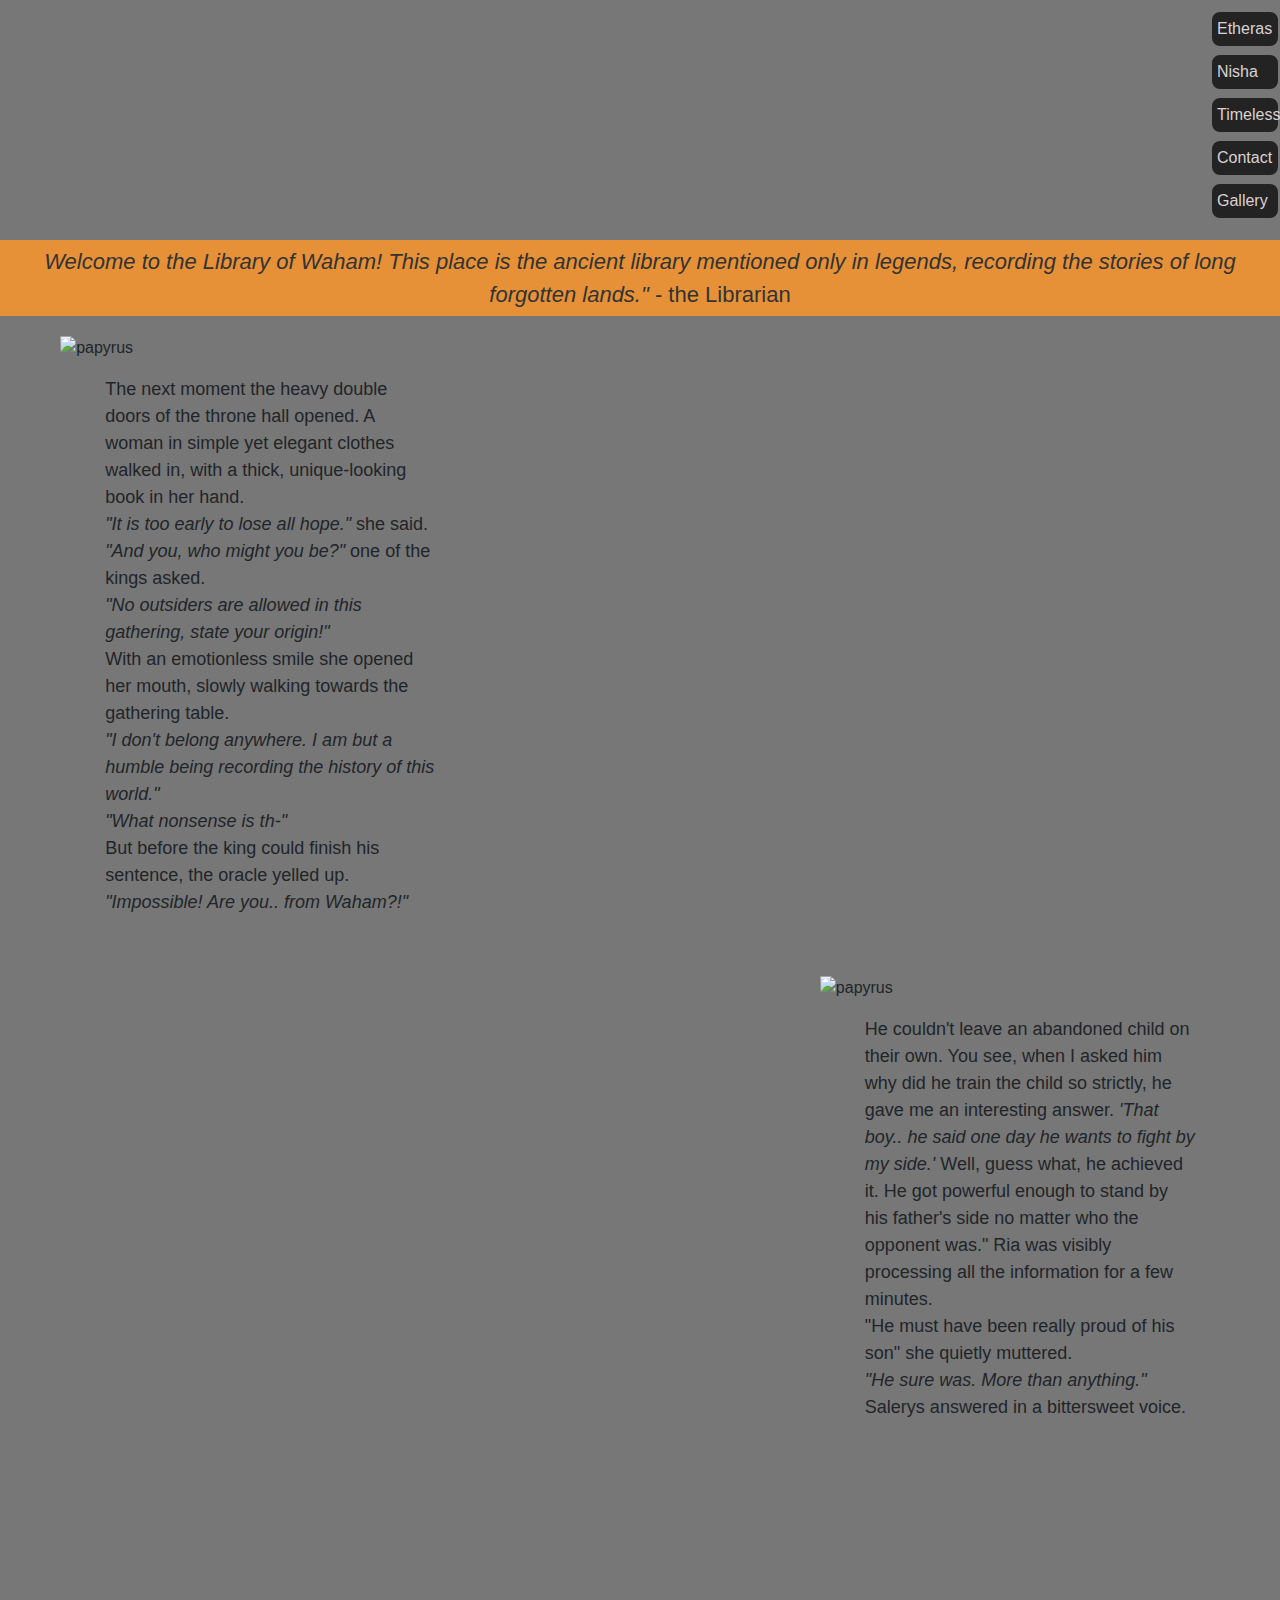
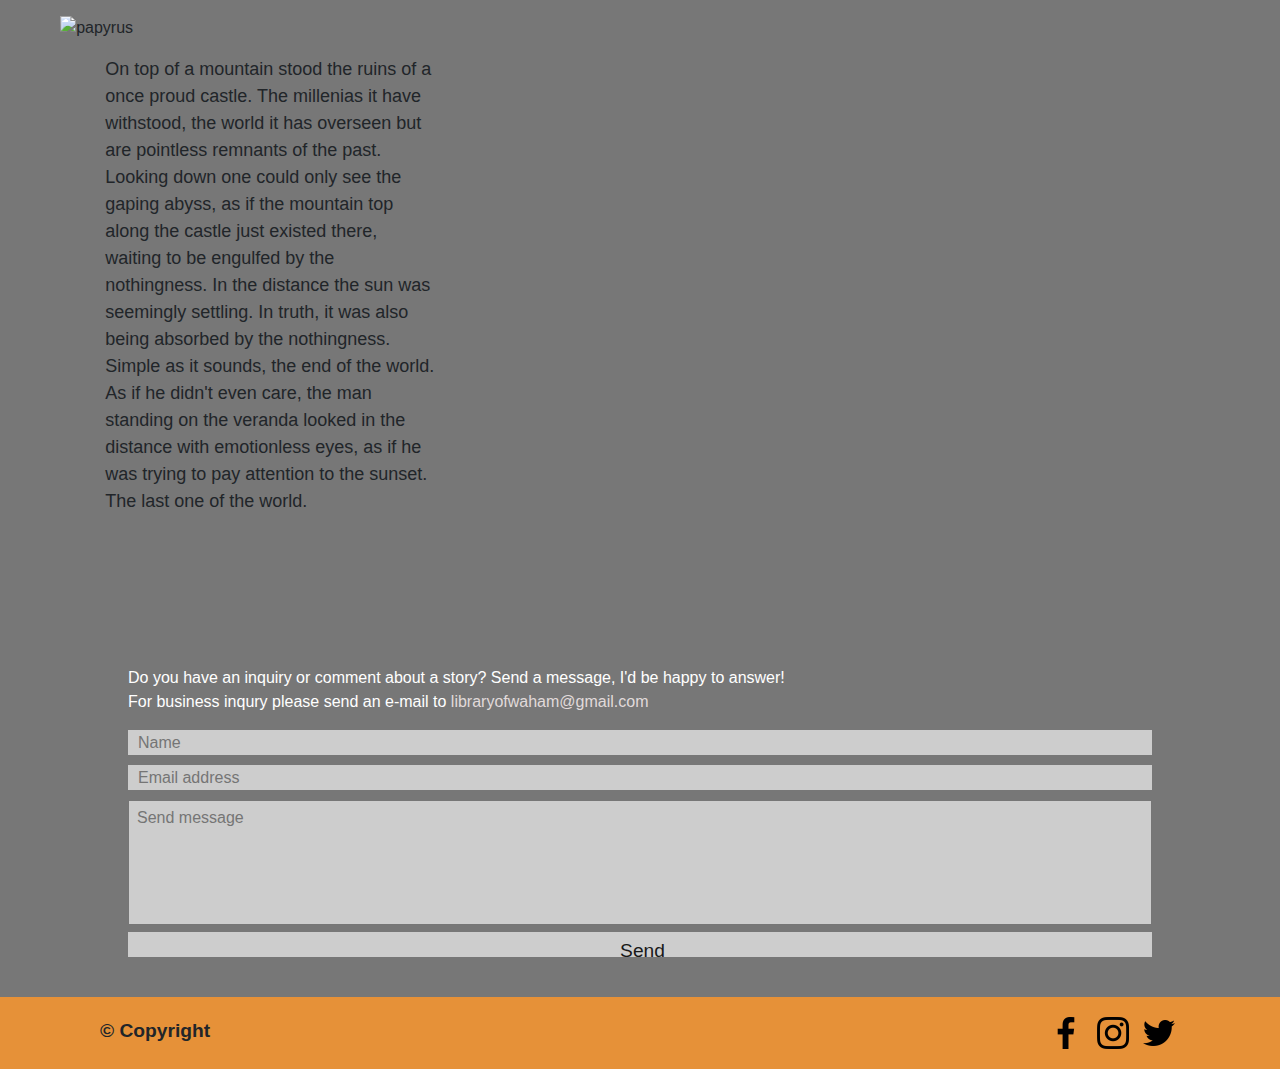
==== commit e77fe356: "updated library structure and added subfolder for the CSS" ====
--- a/index.html
+++ b/index.html
@@ -17,7 +17,7 @@
       rel="stylesheet"
       href="https://cdnjs.cloudflare.com/ajax/libs/font-awesome/5.15.4/css/all.min.css"
     />
-    <link rel="stylesheet" href="style.css">
+    <link rel="stylesheet" href="assets/css/style.css">
     <link rel="icon" type="image/x-icon" href="assets/home/favicon_book.png">
     <title>Library of Waham</title>
   </head>
--- a/assets/css/style.css
+++ b/assets/css/style.css
@@ -0,0 +1,249 @@
+* {
+    margin: 0;
+    padding: 0;
+    box-sizing: border-box;
+}
+
+body {
+    height: 100vh;
+    background-color: #777777;
+    font-family:Arial, Helvetica, sans-serif;
+}
+
+header {
+    background-image: url("assets/home/forbidden_library.jpg");
+    background-size: cover;
+    height:240px;
+    padding: 20px 40px;
+    background-repeat: no-repeat;
+    width: 100%;
+}
+
+nav {
+    width: fit-content;
+    margin-left: auto;
+}
+
+ul {
+    list-style: none;
+    padding: 0;
+    display: flex;
+    flex-direction: row;
+    justify-content: flex-end;
+}
+
+li {
+    margin: 0 10px;
+    width: fit-content;
+    padding: 5px;
+    border: 2px solid #777777;
+    border-radius: 10px;
+    background-color: rgba(0, 0, 0, 0.7);
+}
+
+@media screen and (max-width: 1440px) {
+    ul {
+        display: block;
+    }
+    li {
+        width: 70px;
+        margin: 5px 0;
+    }
+    header {
+        padding-right: 0px;
+        padding-top: 5px;
+    }
+}
+
+a {
+    text-decoration: none;
+    color: #eee5e5e7;
+}
+
+#quote {
+    color: #333;
+    padding: 5px;
+    font-size: 22px;
+    text-align: center;
+    background-color: #e69138;
+}
+
+@media screen and (max-width: 360px) {
+    #quote {
+        color: #333;
+        padding: 5px;
+        font-size: 18px;
+        text-align: center;
+        background-color: #e69138;
+    }
+}
+
+/*--- SECTION COMMON SETTINGS ---*/
+section {
+    background-size: cover;
+    background-position: center;
+    height: 640px;
+    padding: 20px 4.7vw;
+}
+
+/*--- CONTENT COMMON SETTINGS ---*/
+.content-container {
+    max-width: 400px;
+    height: 100%;
+    padding: 10px;
+    position: relative;
+}
+
+.papyrus-img {
+    position: absolute;
+    top: 0;
+    left: 0;
+    width: 100%;
+    height: 100%;
+    background-size: contain;
+    background-repeat: no-repeat;
+}
+
+.papyrus-text {
+    position: absolute;
+    top: 30px;
+    left: 20px;
+    padding: 10px 25px;
+    font-size: 18px;
+}
+
+@media screen and (max-width: 420px) {
+    .papyrus-text {
+        position: absolute;
+        top: 30px;
+        left: 20px;
+        padding: 10px 25px;
+        font-size: 15px;
+    }
+}
+
+/*--- ETHERAS ---*/
+#etheras {
+    background-image: url('assets/home/etheras_illust.jpg');
+}
+
+/*--- MUTE PRIESTESS ---*/
+#mute-priestess {
+    background-image: url('assets/home/mute_priestess.jpg');
+}
+
+.mute-priestess-content {
+    margin-left: auto;
+}
+
+/*--- LOST IN TIME ---*/
+#lost-in-time {
+    background-image: url('assets/home/man_lost_in_time.jpg');
+}
+
+#contact {
+    display: flex;
+    align-items: center;
+    justify-content: center;
+    height: fit-content;
+    padding: 30px 0;
+}
+
+.contact-container {
+    width: 80%;
+    color: #ffffff;
+}
+
+input{
+    width: 100%;
+    height: 25px;
+    padding: 5px 5px 5px 10px;
+    margin-bottom: 10px;
+    background-color: #dadadade;
+    color: #191919;
+    border: none;
+}
+
+.message {
+    width: 100%;
+    height: 125px;
+    padding: 5px 5px 5px 8px;
+    resize: none;
+    background-color: #dadadade;
+    color:#191919;
+}
+
+.submit-button input {
+    font-size:larger;
+}
+
+.submit-button {
+    display: flex;
+    justify-content: center;
+}
+
+.social-media {
+    margin: 20px 0;
+}
+
+.social-media a {
+    display: inline-block;
+    width: 32px;
+    height: 32px;
+    margin: 0 5px;
+}
+
+.social-media a img {
+    width: 32px;
+    height: 32px;
+}
+
+.grid-container {
+    display: grid;
+    grid-gap: 5px;
+    justify-items: center;
+    margin-bottom: 5px;
+}
+
+.gallery img {
+    width: 100%
+}
+
+#thankyou-body {
+    background-color: #f3f3f3;
+}
+
+#thankyou-image {
+    width:100%;
+}
+
+#thankyou-message {
+    margin-top: 100px;
+    text-align: center;
+    width: 100%;
+}
+
+footer {
+    padding: 0px 100px;
+    background-color: #e69138;
+    display: flex;
+    flex-direction: row;
+    justify-content: space-between;
+    align-items: baseline;
+}
+
+footer p {
+    text-align: center;
+    font-size: larger;
+    font-weight: bolder;
+
+}
+
+@media screen and (max-width: 640px) {
+    footer {
+        padding: 20px;
+        flex-direction: column;
+        justify-content: center;
+        align-items: center;
+    }
+}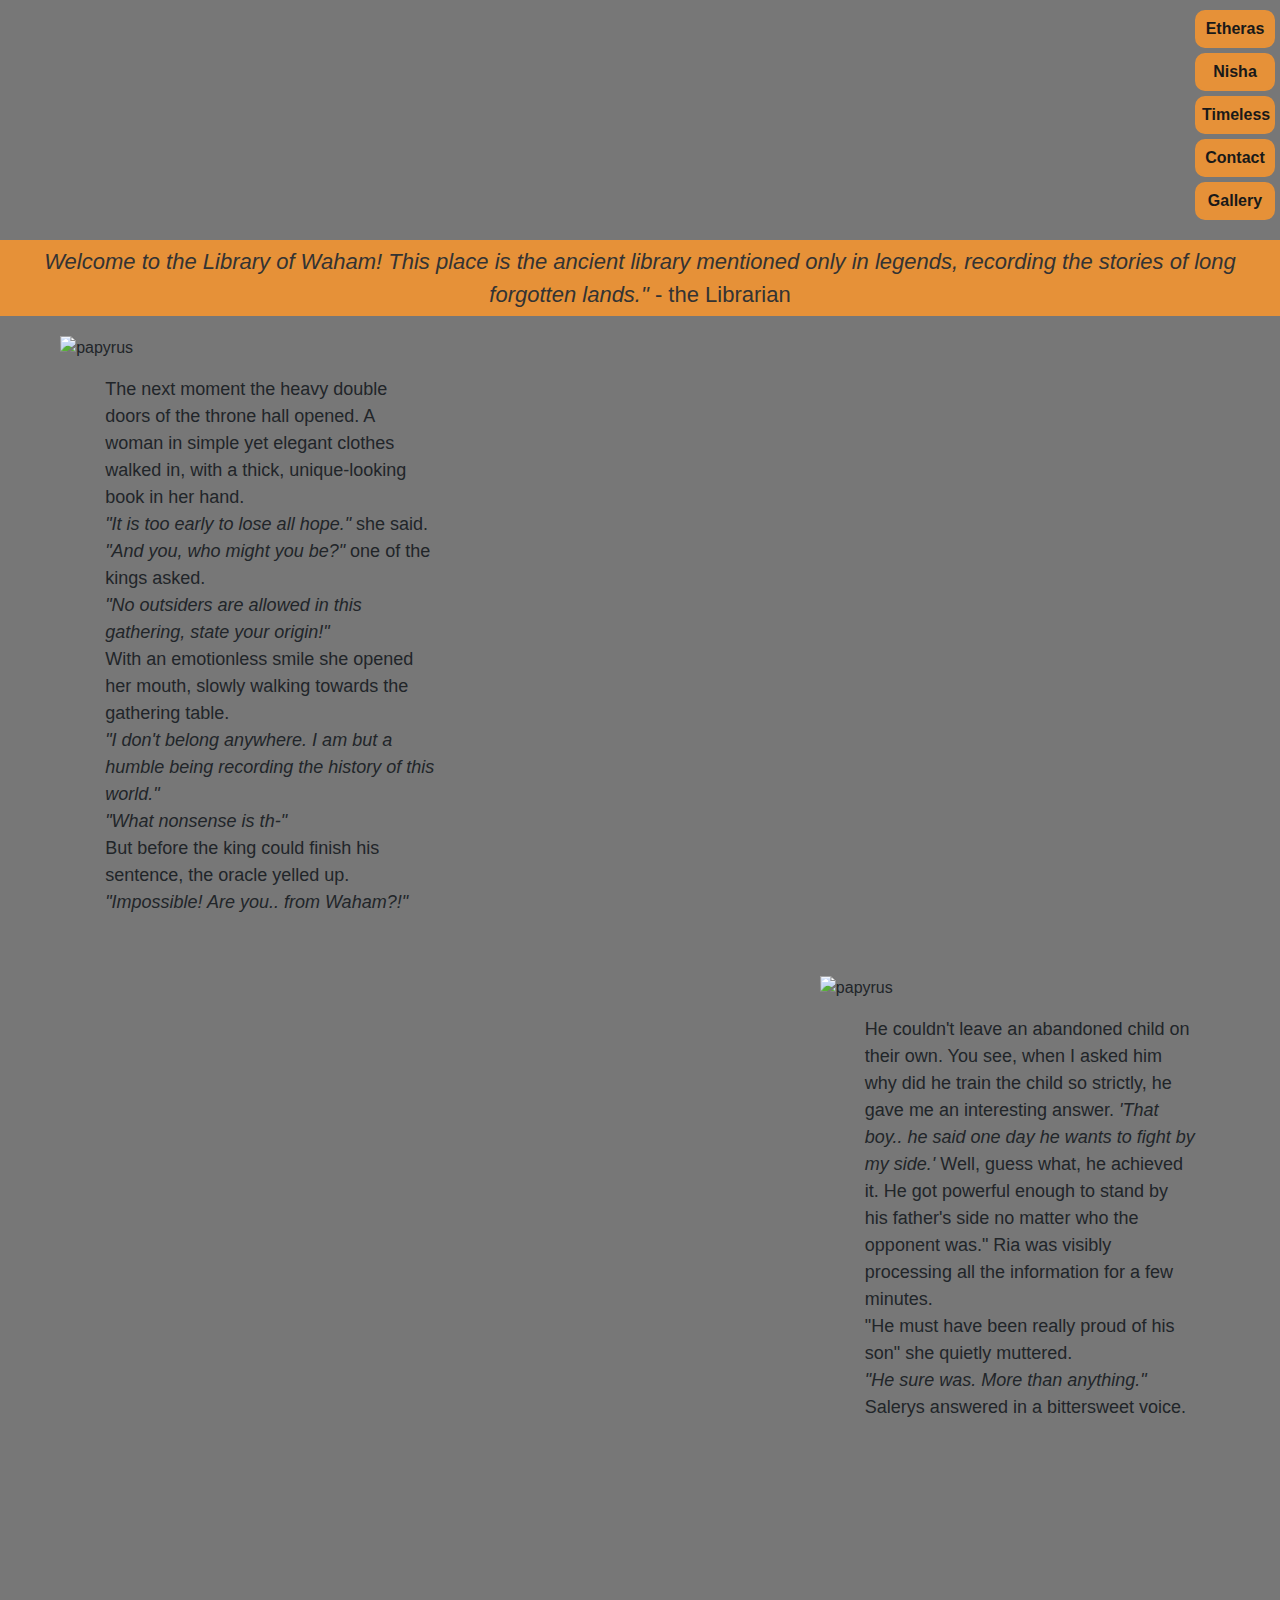
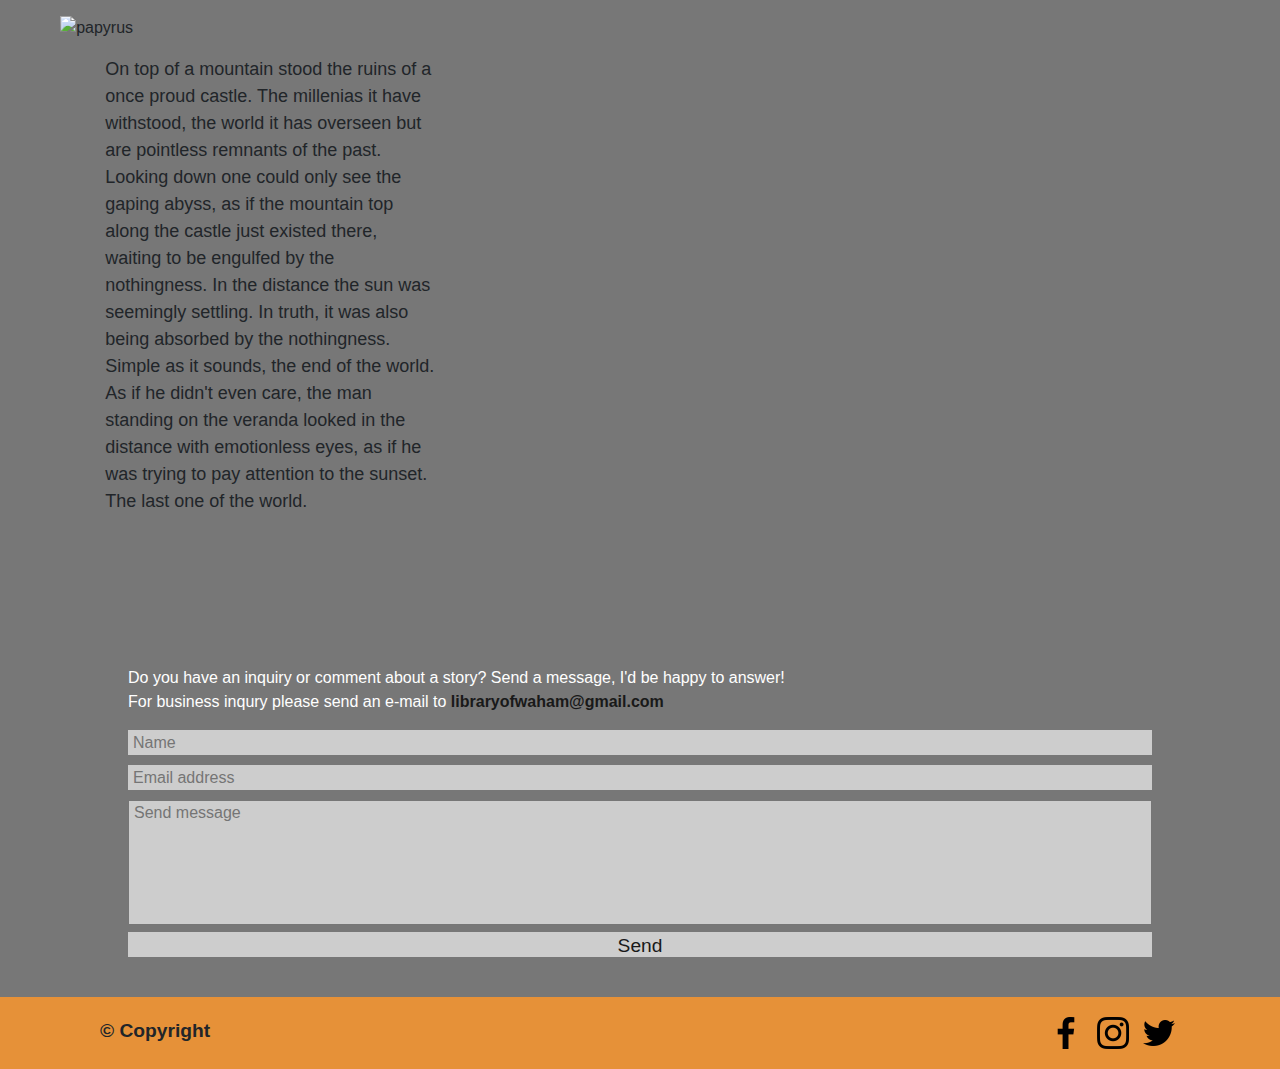
==== commit f95e86bd: "changed navigation buttons so that the user can press the button itself, not only the text in it" ====
--- a/index.html
+++ b/index.html
@@ -26,23 +26,23 @@
         <!-- Navigation buttons -->
         <nav>
             <ul>
-                <li>
-                    <a href="#etheras">Etheras</a>
-                </li>
-                <li>
-                    <a href="#mute-priestess">Nisha</a>
-                </li>
-                <li>
-                    <a href="#lost-in-time">Timeless</a>
-                </li>
-                <li>
-                    <a href="#contact">Contact</a>
-                </li>
-                <li>
-                    <a href="gallery.html">Gallery</a>
-                </li>
+              <a href="#etheras">
+                <li>Etheras</li>
+              </a>
+              <a href="#mute-priestess">
+                <li>Nisha</li>
+              </a>
+              <a href="#lost-in-time">
+                <li>Timeless</li>
+              </a>
+              <a href="#contact">
+                <li>Contact</li>
+              </a>
+              <a href="gallery.html">
+                <li>Gallery</li>
+              </a>
             </ul>
-        </nav>
+         </nav>
     </header>
     <!-- Quote on top of the page under banner image -->
     <div id="quote">
@@ -144,13 +144,13 @@
         </p>
     
         <div class="social-media">
-            <a href="https://www.facebook.com">
+            <a href="https://www.facebook.com" target="_blank">
                 <img src="assets/home/facebook-app-symbol.png" alt="facebook">
             </a>
-            <a href="https://www.instagram.com">
+            <a href="https://www.instagram.com" target="_blank">
                 <img src="assets/home/instagram.png" alt="instagram">
             </a>
-            <a href="https://www.twitter.com">
+            <a href="https://www.twitter.com" target="_blank">
                 <img src="assets/home/twitter.png" alt="twitter">
             </a>
         </div>
--- a/assets/css/style.css
+++ b/assets/css/style.css
@@ -11,7 +11,7 @@
 }
 
 header {
-    background-image: url("assets/home/forbidden_library.jpg");
+    background-image: url("/Library-of-Waham/assets/home/forbidden_library.jpg");
     background-size: cover;
     height:240px;
     padding: 20px 40px;
@@ -36,9 +36,10 @@
     margin: 0 10px;
     width: fit-content;
     padding: 5px;
-    border: 2px solid #777777;
+    border: 2px solid #e69138;
     border-radius: 10px;
-    background-color: rgba(0, 0, 0, 0.7);
+    background-color: #e69138;
+    text-align: center;
 }
 
 @media screen and (max-width: 1440px) {
@@ -46,18 +47,19 @@
         display: block;
     }
     li {
-        width: 70px;
+        width: 80px;
         margin: 5px 0;
     }
     header {
-        padding-right: 0px;
+        padding-right: 5px;
         padding-top: 5px;
     }
 }
 
 a {
     text-decoration: none;
-    color: #eee5e5e7;
+    color: #191919;
+    font-weight: bold;
 }
 
 #quote {
@@ -112,7 +114,7 @@
     font-size: 18px;
 }
 
-@media screen and (max-width: 420px) {
+@media screen and (max-width: 460px) {
     .papyrus-text {
         position: absolute;
         top: 30px;
@@ -124,12 +126,12 @@
 
 /*--- ETHERAS ---*/
 #etheras {
-    background-image: url('assets/home/etheras_illust.jpg');
+    background-image: url("/Library-of-Waham/assets/home/etheras_illust.jpg");
 }
 
 /*--- MUTE PRIESTESS ---*/
 #mute-priestess {
-    background-image: url('assets/home/mute_priestess.jpg');
+    background-image: url("/Library-of-Waham/assets/home/mute_priestess.jpg");
 }
 
 .mute-priestess-content {
@@ -138,7 +140,7 @@
 
 /*--- LOST IN TIME ---*/
 #lost-in-time {
-    background-image: url('assets/home/man_lost_in_time.jpg');
+    background-image: url("/Library-of-Waham/assets/home/man_lost_in_time.jpg");
 }
 
 #contact {
@@ -157,7 +159,7 @@
 input{
     width: 100%;
     height: 25px;
-    padding: 5px 5px 5px 10px;
+    padding: 0px 5px;
     margin-bottom: 10px;
     background-color: #dadadade;
     color: #191919;
@@ -167,7 +169,7 @@
 .message {
     width: 100%;
     height: 125px;
-    padding: 5px 5px 5px 8px;
+    padding: 0px 5px;
     resize: none;
     background-color: #dadadade;
     color:#191919;
